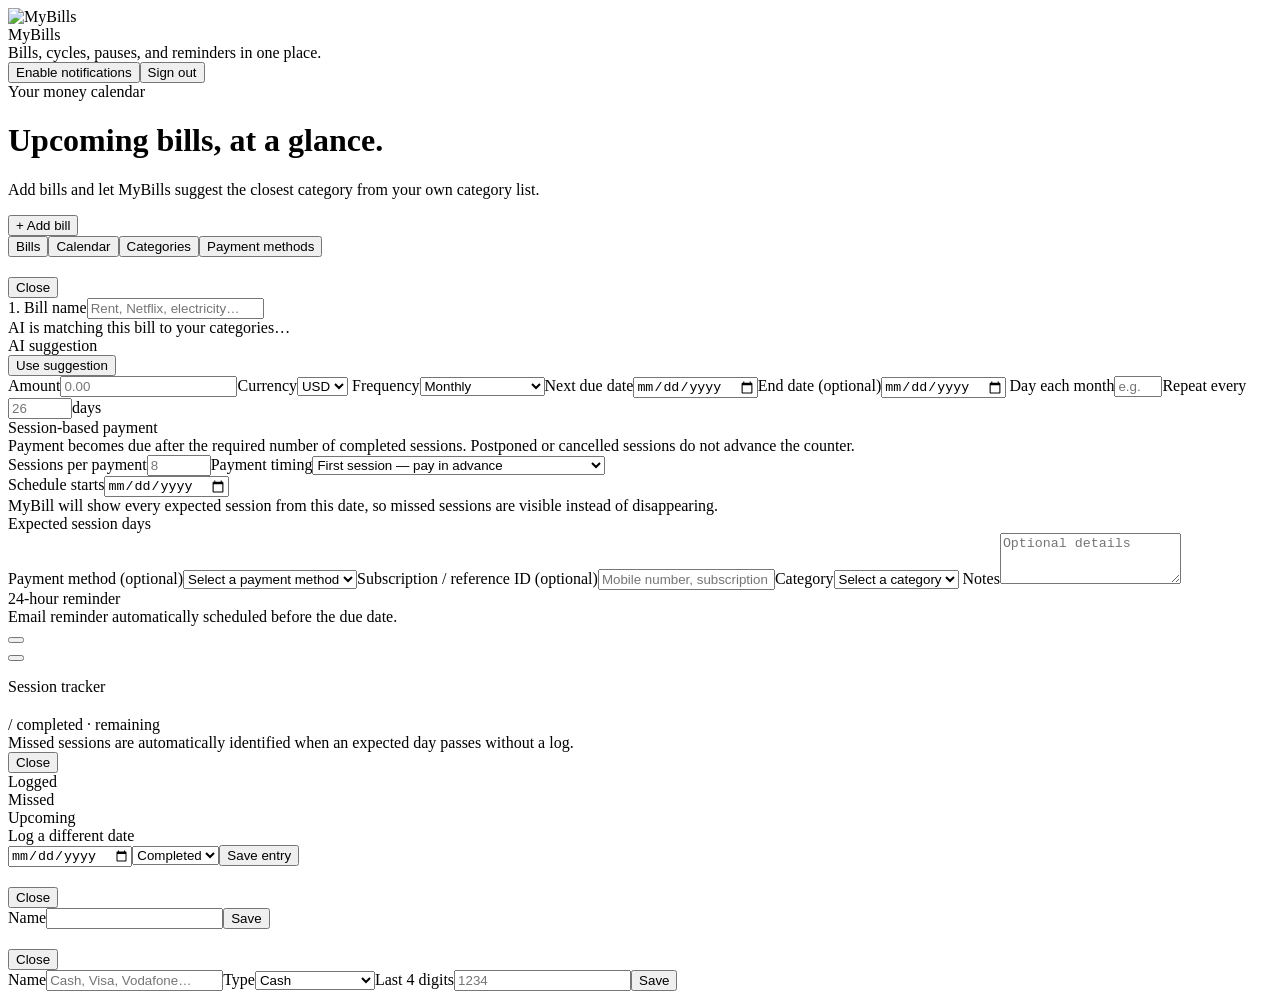
==== public/index.html @ 722b801f "Re-architect categories and session tracking" ====
<!doctype html>
<html lang="en"><head><meta charset="utf-8"><meta name="viewport" content="width=device-width,initial-scale=1,viewport-fit=cover"><title>MyBill — Bills & reminders</title><link rel="manifest" href="/manifest.json"><link rel="icon" href="/mybills-logo.svg" type="image/svg+xml"><link rel="apple-touch-icon" href="/mybills-logo.svg"><meta name="theme-color" content="#ff6b2d"><meta name="apple-mobile-web-app-capable" content="yes"><meta name="apple-mobile-web-app-title" content="MyBills"><link rel="stylesheet" href="/theme.css"><script src="https://cdn.tailwindcss.com"></script><script src="https://unpkg.com/alpinejs@3.x.x/dist/cdn.min.js" defer></script><script src="https://cdn.onesignal.com/sdks/web/v16/OneSignalSDK.page.js" defer></script><script src="/onesignal.js" defer></script></head>
<body><div x-data="app()" x-init="init()" class="min-h-screen">
<header class="sticky top-0 z-20 bg-[var(--paper)]/95 backdrop-blur border-b border-[var(--line)]"><div class="max-w-7xl mx-auto px-4 sm:px-6 py-4 flex items-center justify-between gap-4"><div class="flex items-center gap-3"><img src="/mybills-logo.svg" alt="MyBills" class="w-11 h-11 rounded-xl shadow-sm object-cover"><div><div class="display text-xl font-bold">My<span class="text-[var(--accent)]">Bills</span></div><div class="text-xs text-[var(--muted)]">Bills, cycles, pauses, and reminders in one place.</div></div></div><div class="flex items-center gap-2"><span class="hidden sm:inline text-sm text-[var(--muted)]" x-text="user?.email"></span><button id="notificationToggle" type="button" class="btn relative z-30" onclick="window.myBillsToggleNotifications()" aria-label="Notification settings">Enable notifications</button><button class="btn" @click="signout()">Sign out</button></div></div></header>
<main class="max-w-7xl mx-auto px-4 sm:px-6 py-7">
<div class="flex flex-col md:flex-row md:items-end justify-between gap-4 mb-7"><div><div class="label mb-2">Your money calendar</div><h1 class="display text-3xl sm:text-4xl font-bold tracking-tight">Upcoming bills, at a glance.</h1><p class="mt-2 text-[var(--muted)] max-w-xl">Add bills and let MyBills suggest the closest category from your own category list.</p></div><button class="btn btn-primary" @click="openAdd()">+ Add bill</button></div>
<div class="flex gap-2 mb-5"><button class="btn" :class="view==='list'?'btn-soft':''" @click="view='list'">Bills</button><button class="btn" :class="view==='calendar'?'btn-soft':''" @click="view='calendar'">Calendar</button><button class="btn" :class="view==='categories'?'btn-soft':''" @click="view='categories';loadCategories()">Categories</button><button class="btn" :class="view==='paymentMethods'?'btn-soft':''" @click="view='paymentMethods';loadPaymentMethods()">Payment methods</button></div>
<template x-if="view!=='categories' && view!=='paymentMethods'"><div>
<div class="grid grid-cols-2 lg:grid-cols-4 gap-3 mb-7"><div class="card p-4"><div class="label">Next 7 days</div><div class="text-2xl font-bold mt-1" x-text="countNext(7)"></div></div><div class="card p-4"><div class="label">This month</div><div class="text-2xl font-bold mt-1" x-text="countMonth()"></div></div><div class="card p-4"><div class="label">Reminders on</div><div class="text-2xl font-bold mt-1" x-text="bills.filter(b=>b.reminder_enabled).length"></div></div><div class="card p-4"><div class="label">Recurring</div><div class="text-2xl font-bold mt-1" x-text="bills.filter(b=>b.frequency!=='one_time').length"></div></div></div>
<template x-if="view==='list'"><div class="space-y-3"><template x-if="bills.length===0"><div class="card p-10 text-center"><h2 class="text-xl font-bold">Your calendar is clear.</h2><p class="text-[var(--muted)] mt-1 mb-5">Start with your rent, utilities, subscriptions, or any recurring payment.</p><button class="btn btn-primary" @click="openAdd()">Add your first bill</button></div></template><template x-for="b in sortedBills()" :key="b.id"><article class="card p-4 sm:p-5 flex flex-col sm:flex-row sm:items-center gap-4"><div class="w-12 h-12 rounded-2xl bg-[var(--accent-soft)] flex items-center justify-center text-[var(--accent)] font-bold" x-text="day(b.due_date)"></div><div class="flex-1 min-w-0"><div class="flex flex-wrap items-center gap-2"><h3 class="font-bold truncate" x-text="b.name"></h3><span class="pill bg-gray-100 text-gray-600" x-text="labelFreq(b.frequency)"></span><span x-show="b.frequency==='session_based'" class="pill bg-amber-50 text-amber-700" x-text="(b.session_count||0)+' / '+(b.session_target||0)+' sessions'"></span><span x-show="b.category" class="pill bg-teal-50 text-teal-700" x-text="b.category"></span></div><div class="text-sm text-[var(--muted)] mt-1" x-text="prettyDate(b.due_date) + (b.amount!=null ? ' · '+Number(b.amount).toFixed(2)+' '+b.currency : '')"></div></div><div class="flex flex-wrap items-center gap-2"><button x-show="b.payment_status!=='paid' && (b.frequency!=='session_based' || (b.session_payment_timing==='first_session' && Number(b.session_count||0)>=1) || (b.session_payment_timing!=='first_session' && Number(b.session_count||0)>=Number(b.session_target||0)))" class="btn btn-primary" @click="markPaid(b)">✓ Paid</button><button x-show="b.payment_status!=='paid' && b.frequency!=='session_based'" class="btn" @click="chooseRemind(b)">Remind me</button><button x-show="b.frequency==='session_based'" class="btn" @click="openSession(b)">Log session</button><span x-show="b.payment_status==='paid'" class="pill bg-green-50 text-green-700">Paid</span><button class="btn" @click="pause(b)" x-text="b.status==='paused'?'Resume':'Pause'"></button><button class="btn" @click="toggle(b)" x-text="b.reminder_enabled?'Reminder on':'Reminder off'"></button><button class="btn" @click="edit(b)">Edit</button><button class="btn" @click="remove(b)">Delete</button></div></article></template></div></template>
<template x-if="view==='calendar'"><div class="grid sm:grid-cols-2 lg:grid-cols-3 gap-4"><template x-for="dayItem in calendarDays()" :key="dayItem.key"><div class="card p-4 min-h-36"><div class="flex justify-between items-start mb-3"><div><div class="label" x-text="dayItem.week"></div><div class="text-lg font-bold" x-text="dayItem.label"></div></div><div class="text-xs text-[var(--muted)]" x-text="dayItem.key===todayKey()?'Today':''"></div></div><template x-if="dayItem.items.length===0"><div class="text-sm text-[var(--muted)]">No bills</div></template><template x-for="b in dayItem.items" :key="b.id"><button @click="edit(b)" class="w-full text-left p-3 rounded-xl bg-[var(--accent-soft)] mb-2"><div class="font-bold truncate" x-text="b.name"></div><div class="text-xs text-[var(--muted)]" x-text="b.amount!=null?Number(b.amount).toFixed(2)+' '+b.currency:'No amount set'"></div></button></template></div></template></div></template>
</div></template>
<template x-if="view==='paymentMethods'"><div class="card p-5 sm:p-7"><div class="flex items-center justify-between mb-5"><div><div class="label">Payment library</div><h2 class="display text-2xl font-bold">Payment methods</h2><p class="text-sm text-[var(--muted)] mt-1">Manage how you normally pay your bills.</p></div><button class="btn btn-primary" @click="paymentForm={id:null,name:'',type:'other',card_last4:''};paymentMethodModal=true">+ Add method</button></div><div class="space-y-3"><template x-for="m in paymentMethods" :key="m.id"><div class="border border-[var(--line)] rounded-2xl p-4 flex items-center justify-between gap-3"><div><div class="font-bold" x-text="m.name"></div><div class="text-sm text-[var(--muted)]" x-text="m.type==='card'&&m.card_last4?'Bank card ···· '+m.card_last4:m.type"></div></div><div class="flex gap-2"><button class="btn" @click="paymentForm={id:m.id,name:m.name,type:m.type,card_last4:m.card_last4||''};paymentMethodModal=true">Edit</button><button class="btn" @click="deletePaymentMethod(m)">Delete</button></div></div></template></div></div></template><template x-if="view==='categories'"><div class="card p-5 sm:p-7"><div class="flex items-center justify-between mb-5"><div><div class="label">Category library</div><h2 class="display text-2xl font-bold">Categories & subcategories</h2><p class="text-sm text-[var(--muted)] mt-1">Edit, add, or delete the options used when creating bills.</p></div><button class="btn btn-primary" @click="categoryForm={id:null,name:'',parent_id:''};categoryModal=true">+ Add category</button></div><div class="space-y-3"><template x-for="c in topCategories()" :key="c.id"><div class="border border-[var(--line)] rounded-2xl p-4"><div class="flex items-center justify-between gap-3"><div class="font-bold" x-text="c.name"></div><div class="flex gap-2"><button class="btn" @click="categoryForm={id:c.id,name:c.name,parent_id:''};categoryModal=true">Edit</button><button class="btn" @click="deleteCategory(c)">Delete</button><button class="btn" @click="categoryForm={id:null,name:'',parent_id:c.id};categoryModal=true">+ Subcategory</button></div></div><div class="flex flex-wrap gap-2 mt-3"><template x-for="s in subCategories(c.id)" :key="s.id"><span class="pill bg-gray-100 text-gray-700 inline-flex items-center gap-2"><span x-text="s.name"></span><button class="font-bold" @click="categoryForm={id:s.id,name:s.name,parent_id:c.id};categoryModal=true">×</button></span></template></div></div></template></div></div></template>
</main>
<div x-show="modal" x-cloak class="fixed inset-0 z-50 bg-black/40 p-4 flex items-end sm:items-center justify-center"><div class="card w-full max-w-xl p-5 sm:p-7 max-h-[92vh] overflow-auto"><div class="flex justify-between mb-5"><div><div class="label" x-text="form.id?'Edit bill':'New bill'"></div><h2 class="display text-2xl font-bold" x-text="form.id?'Update bill':'Add a bill'"></h2></div><button class="btn" @click="modal=false">Close</button></div>
<div class="grid sm:grid-cols-2 gap-4"><label class="sm:col-span-2"><span class="label">1. Bill name</span><input class="input mt-1" x-model="form.name" @input.debounce.500ms="suggestCategory()" placeholder="Rent, Netflix, electricity…" required></label>
<div class="sm:col-span-2 p-3 rounded-2xl bg-[var(--accent-soft)]" x-show="suggesting || suggestion"><div x-show="suggesting" class="text-sm text-[var(--muted)]">AI is matching this bill to your categories…</div><div x-show="suggestion && !suggesting" class="flex items-center justify-between gap-3"><div><div class="text-xs text-[var(--muted)]">AI suggestion</div><div class="font-bold" x-text="suggestion.category+(suggestion.subcategory?' › '+suggestion.subcategory:'')"></div><div class="text-xs text-[var(--muted)]" x-text="suggestion.reason"></div></div><button class="btn btn-primary" @click="applySuggestion()">Use suggestion</button></div></div>
<label><span class="label">Amount</span><input class="input mt-1" type="number" step="0.01" x-model="form.amount" placeholder="0.00"></label><label><span class="label">Currency</span><select class="input mt-1" x-model="form.currency"><option>USD</option><option>EGP</option><option>EUR</option><option>GBP</option><option>SAR</option><option>AED</option></select></label>
<label><span class="label">Frequency</span><select class="input mt-1" x-model="form.frequency"><option value="monthly">Monthly</option><option value="quarterly">Quarterly</option><option value="yearly">Yearly</option><option value="weekly">Weekly</option><option value="custom">Custom interval</option><option value="session_based">Every N sessions</option><option value="one_time">One time</option></select></label><label><span class="label">Next due date</span><input class="input mt-1" type="date" x-model="form.due_date"></label><label><span class="label">End date <span class="normal-case text-[var(--muted)]">(optional)</span></span><input class="input mt-1" type="date" x-model="form.end_date" :min="form.due_date"></label>
<label x-show="form.frequency==='monthly'"><span class="label">Day each month</span><input class="input mt-1" type="number" min="1" max="31" x-model="form.due_day" placeholder="e.g. 15"></label><label x-show="form.frequency==='custom'"><span class="label">Repeat every</span><div class="flex gap-2 mt-1"><input class="input" type="number" min="1" max="3650" x-model="form.interval_days" placeholder="26"><span class="flex items-center text-sm text-[var(--muted)]">days</span></div></label><div x-show="form.frequency==='session_based'" class="sm:col-span-2 p-4 rounded-2xl bg-[var(--accent-soft)]"><div class="font-bold">Session-based payment</div><div class="text-sm text-[var(--muted)] mt-1">Payment becomes due after the required number of completed sessions. Postponed or cancelled sessions do not advance the counter.</div><label class="block mt-3"><span class="label">Sessions per payment</span><input class="input mt-1" type="number" min="1" max="3650" x-model="form.session_target" placeholder="8"></label><label class="block mt-4"><span class="label">Payment timing</span><select class="input mt-1" x-model="form.session_payment_timing"><option value="first_session">First session — pay in advance</option><option value="last_session">Last session — pay after completing sessions</option></select><div class="text-xs text-[var(--muted)] mt-1" x-text="form.session_payment_timing==='first_session'?'The first completed session records the payment for the package. The next package is paid when its first session is logged.':'Payment is recorded automatically when the required number of completed sessions is reached.'"></div></label><label class="block mt-4"><span class="label">Schedule starts</span><input class="input mt-1" type="date" x-model="form.session_schedule_start"><div class="text-xs text-[var(--muted)] mt-1">MyBill will show every expected session from this date, so missed sessions are visible instead of disappearing.</div></label><div class="label mt-4 mb-2">Expected session days</div><div class="flex flex-wrap gap-3"><template x-for="d in [{v:1,n:'Mon'},{v:2,n:'Tue'},{v:3,n:'Wed'},{v:4,n:'Thu'},{v:5,n:'Fri'},{v:6,n:'Sat'},{v:0,n:'Sun'}]" :key="d.v"><label class="inline-flex items-center gap-2 text-sm"><input type="checkbox" :value="d.v" x-model="sessionDays"><span x-text="d.n"></span></label></template></div></div>
<label><span class="label">Payment method <span class="normal-case text-[var(--muted)]">(optional)</span></span><select class="input mt-1" x-model="form.payment_method_id" @change="syncPaymentMethod()"><option value="">Select a payment method</option><template x-for="m in paymentMethods" :key="m.id"><option :value="m.id" x-text="m.name+(m.type==='card'&&m.card_last4?' ···· '+m.card_last4:'')"></option></template></select></label><label><span class="label">Subscription / reference ID <span class="normal-case text-[var(--muted)]">(optional)</span></span><input class="input mt-1" x-model="form.subscription_id" placeholder="Mobile number, subscription number, account code…"></label><label><span class="label">Category</span><select class="input mt-1" x-model="form.category"><option value="">Select a category</option><template x-for="c in topCategories()" :key="c.id"><optgroup :label="c.name"><template x-for="s in subCategories(c.id)" :key="s.id"><option :value="s.name" x-text="s.name"></option></template><option :value="c.name" x-text="c.name"></option></optgroup></template></select></label>
<label class="sm:col-span-2"><span class="label">Notes</span><textarea class="input mt-1" rows="3" x-model="form.notes" placeholder="Optional details"></textarea></label></div>
<div class="mt-5 p-4 rounded-2xl bg-[var(--accent-soft)] flex items-center justify-between gap-4"><div><div class="font-bold">24-hour reminder</div><div class="text-sm text-[var(--muted)]">Email reminder automatically scheduled before the due date.</div></div><button class="btn" :class="form.reminder_enabled?'btn-primary':''" @click="form.reminder_enabled=!form.reminder_enabled" x-text="form.reminder_enabled?'Enabled':'Disabled'"></button></div>
<button class="btn btn-primary w-full mt-5" @click="save()" x-text="saving?'Saving…':(form.id?'Save changes':'Create bill')"></button><p x-show="error" class="text-sm text-red-600 mt-3" x-text="error"></p></div></div>
<div x-show="sessionModal" x-cloak class="fixed inset-0 z-50 bg-black/40 p-4 flex items-center justify-center"><div class="card w-full max-w-2xl p-5 sm:p-6 max-h-[92vh] overflow-auto"><div class="flex justify-between gap-4 mb-4"><div><div class="label">Session tracker</div><h2 class="display text-xl font-bold" x-text="sessionBill?.name"></h2><div class="text-sm text-[var(--muted)] mt-1"><span x-text="sessionOverview?.summary?.completed||0"></span> / <span x-text="sessionOverview?.summary?.target||0"></span> completed · <span x-text="sessionOverview?.summary?.remaining||0"></span> remaining</div><div class="text-xs text-[var(--muted)] mt-1">Missed sessions are automatically identified when an expected day passes without a log.</div></div><button class="btn" @click="sessionModal=false">Close</button></div><div class="grid grid-cols-3 gap-2 mb-4"><div class="p-3 rounded-xl bg-green-50"><div class="text-xs text-green-700">Logged</div><div class="font-bold" x-text="sessionOverview?.summary?.completed||0"></div></div><div class="p-3 rounded-xl bg-red-50"><div class="text-xs text-red-700">Missed</div><div class="font-bold" x-text="sessionOverview?.summary?.missed||0"></div></div><div class="p-3 rounded-xl bg-blue-50"><div class="text-xs text-blue-700">Upcoming</div><div class="font-bold" x-text="sessionOverview?.summary?.planned||0"></div></div></div><div class="space-y-2 max-h-80 overflow-auto"><template x-for="item in (sessionOverview?.items||[])" :key="item.date"><div class="border border-[var(--line)] rounded-xl p-3 flex items-center justify-between gap-3"><div><div class="font-semibold" x-text="prettyDate(item.date)"></div><div class="text-xs" :class="item.status==='missed'?'text-red-600':item.status==='completed'?'text-green-600':'text-[var(--muted)]'" x-text="sessionStatusLabel(item.status)"></div><div x-show="item.note" class="text-xs text-[var(--muted)] mt-1" x-text="item.note"></div></div><div class="flex gap-2"><button x-show="item.status==='missed'||item.status==='planned'" class="btn btn-primary" @click="sessionForm={id:item.session_id,bill_id:sessionBill.id,session_date:item.date,status:'completed',note:item.note||''};saveSession()" x-text="item.status==='missed'?'Log missed session':'Log completed'"></button><button x-show="item.status==='planned'" class="btn" @click="sessionForm={id:item.session_id,bill_id:sessionBill.id,session_date:item.date,status:'cancelled',note:'No session'};saveSession()">Skip</button></div></div></template></div><div class="mt-5 border-t border-[var(--line)] pt-5"><div class="font-bold mb-3">Log a different date</div><div class="grid sm:grid-cols-3 gap-3"><input class="input" type="date" x-model="sessionForm.session_date"><select class="input" x-model="sessionForm.status"><option value="completed">Completed</option><option value="postponed">Postponed</option><option value="cancelled">Cancelled</option></select><button class="btn btn-primary" @click="saveSession()">Save entry</button></div></div></div></div><div x-show="categoryModal" x-cloak class="fixed inset-0 z-50 bg-black/40 p-4 flex items-center justify-center"><div class="card w-full max-w-md p-6"><div class="flex justify-between mb-4"><h2 class="display text-xl font-bold" x-text="categoryForm.parent_id?'Subcategory':'Category'"></h2><button class="btn" @click="categoryModal=false">Close</button></div><label><span class="label">Name</span><input class="input mt-1" x-model="categoryForm.name"></label><button class="btn btn-primary w-full mt-4" @click="saveCategory()">Save</button></div></div><div x-show="paymentMethodModal" x-cloak class="fixed inset-0 z-50 bg-black/40 p-4 flex items-center justify-center"><div class="card w-full max-w-md p-6"><div class="flex justify-between mb-4"><h2 class="display text-xl font-bold" x-text="paymentForm.id?'Edit payment method':'Add payment method'"></h2><button class="btn" @click="paymentMethodModal=false">Close</button></div><label><span class="label">Name</span><input class="input mt-1" x-model="paymentForm.name" placeholder="Cash, Visa, Vodafone…"></label><label class="block mt-4"><span class="label">Type</span><select class="input mt-1" x-model="paymentForm.type"><option value="cash">Cash</option><option value="cellular">Cellular provider</option><option value="card">Bank card</option><option value="bank_transfer">Bank transfer</option><option value="other">Other</option></select></label><label x-show="paymentForm.type==='card'" class="block mt-4"><span class="label">Last 4 digits</span><input class="input mt-1" inputmode="numeric" maxlength="4" x-model="paymentForm.card_last4" placeholder="1234"></label><button class="btn btn-primary w-full mt-5" @click="savePaymentMethod()">Save</button></div></div>
</div>
<div x-show="pushStatus" x-cloak class="fixed bottom-4 left-4 right-4 z-[70] flex justify-center pointer-events-none"><div class="card px-4 py-3 text-sm font-semibold max-w-md w-full pointer-events-none" x-text="pushStatus"></div></div>
<!-- Notification permission is requested from the normal header button so no modal can block the app. --></div>
<script src="/__hatchable/events.js"></script>
<script>
window.myBillsToggleNotifications=async function(){
  const b=document.getElementById('notificationToggle');
  if(!b||b.disabled)return;
  b.disabled=true;
  try{
    const s=await hatchable.auth.getSession();
    const user=s?.user;
    if(!user){location.href='/login';return}
    if(!window.myOneSignal)throw new Error('Notification service is still loading. Please try again.');
    let st=window.myOneSignal.getState();
    if(!st.ready){
      const cfg=await (await fetch('/api/push/config')).json();
      await window.myOneSignal.init({appId:cfg.appId,externalId:user.id});
      st=window.myOneSignal.getState();
    }
    if(st.permission&&st.optedIn){
      await window.myOneSignal.optOut();
      b.textContent='Enable notifications';
      b.disabled=false;
      return;
    }
    if(typeof Notification==='undefined')throw new Error('Notifications are not supported on this device.');
    if(Notification.permission==='denied'){
      throw new Error('Notifications are blocked. Allow MyBills notifications in iPhone Settings.');
    }
    if(Notification.permission!=='granted'){
      const p=await Notification.requestPermission();
      if(p!=='granted')throw new Error('Notification permission was not enabled.');
    }
    await window.myOneSignal.login(user.id);
    await window.myOneSignal.optIn();
    st=window.myOneSignal.getState();
    if(!st.optedIn)throw new Error('OneSignal has not registered this device yet. Please try again.');
    b.textContent='Disable notifications';
  }catch(e){
    console.error('Notification toggle failed',e);
    alert(e?.message||'Could not change notification settings.');
  }finally{
    b.disabled=false;
  }
};
function app(){return{
notificationSupported:typeof Notification!=='undefined',eventsConnected:false,paymentBusy:false,pushReady:false,pushEnabled:false,pushAvailable:false,pushBusy:false,pushStatus:'',onesignal:null,sessionModal:false,sessionBill:null,sessionOverview:null,sessionForm:{id:null,bill_id:null,session_date:'',status:'completed',note:''},
user:null,bills:[],categories:[],paymentMethods:[],loading:true,view:'list',modal:false,categoryModal:false,paymentMethodModal:false,saving:false,error:'',suggesting:false,suggestion:null,onesignalVerificationModal:false,paymentForm:{id:null,name:'',type:'other',card_last4:''},
form:{id:null,name:'',amount:'',currency:'USD',category:'',frequency:'monthly',interval_days:'',due_date:'',end_date:'',due_day:'',reminder_enabled:true,notes:'',payment_method_id:'',payment_method_name:'',payment_card_last4:'',subscription_id:'',session_target:8,session_count:0,session_weekdays:'2,3',session_next_date:'',session_payment_timing:'last_session'},sessionDays:[2,3],categoryForm:{id:null,name:'',parent_id:''},
async init(){const s=await hatchable.auth.getSession();this.user=s?.user;if(!this.user){location.href='/login?next='+encodeURIComponent(location.pathname+location.search);return}this.setupOneSignal();await this.load();await this.loadCategories();await this.loadPaymentMethods();this.subscribeToPaymentChecks()},
async load(){this.loading=true;const r=await fetch('/api/bills/list');const d=await r.json();this.bills=d.bills||[];this.loading=false},
async loadCategories(){
 const fallback=[
  ['Housing',['Rent','Mortgage','Property tax','Home insurance','Maintenance']],
  ['Utilities',['Electricity','Water','Gas','Internet','Mobile phone','Landline']],
  ['Transportation',['Fuel','Public transport','Car payment','Car insurance','Parking','Maintenance']],
  ['Subscriptions',['Streaming','Software','Cloud storage','Memberships','News']],
  ['Food',['Groceries','Restaurants','Delivery','Coffee']],
  ['Health',['Insurance','Doctor','Pharmacy','Dental','Fitness']],
  ['Financial',['Bank fees','Credit card','Loan','Investment','Taxes']],
  ['Education',['Tuition','Courses','Books','School']],
  ['Shopping',['Clothing','Electronics','Home goods','Personal care']],
  ['Family',['Childcare','School fees','Activities','Support']],
  ['Travel',['Flights','Hotels','Transport','Travel insurance']],
  ['Other',['General','Miscellaneous']]
 ];
 const cacheKey='mybill-categories-'+(this.user?.id||this.user?.email||'default');
 try{
  const r=await fetch('/api/categories/list');
  const d=await r.json();
  if(!r.ok)throw new Error(d.error||'Category service unavailable');
  if(Array.isArray(d.categories)&&d.categories.length){
   this.categories=d.categories;
   localStorage.setItem(cacheKey,JSON.stringify(this.categories));
   return;
  }
 }catch(e){}
 try{
  const cached=JSON.parse(localStorage.getItem(cacheKey)||'null');
  if(Array.isArray(cached)&&cached.length){this.categories=cached;return;}
 }catch(e){}
 let id=1;
 this.categories=fallback.flatMap(([name,subs])=>{const parent={id:'fallback-'+id++,name,parent_id:null,is_default:true};return [parent,...subs.map(s=>({id:'fallback-'+id++,name:s,parent_id:parent.id,is_default:true}))]});
},
topCategories(){return this.categories.filter(c=>!c.parent_id)},subCategories(id){return this.categories.filter(c=>c.parent_id===id)},localDateKey(d=new Date()){const y=d.getFullYear(),m=String(d.getMonth()+1).padStart(2,'0'),day=String(d.getDate()).padStart(2,'0');return y+'-'+m+'-'+day},dateOnly(s){return String(s||'').slice(0,10)},
openAdd(){this.form={id:null,name:'',amount:'',currency:'USD',category:'',frequency:'monthly',interval_days:'',due_date:this.localDateKey(),end_date:'',due_day:new Date().getDate(),reminder_enabled:true,notes:'',payment_method_id:'',payment_method_name:'',payment_card_last4:'',subscription_id:'',session_target:8,session_count:0,session_weekdays:'2,3',session_schedule_start:this.localDateKey(),session_next_date:'',session_payment_timing:'last_session'};this.sessionDays=[2,3];this.suggestion=null;this.error='';this.modal=true},
edit(b){this.form=JSON.parse(JSON.stringify(b));this.form.due_date=this.dateOnly(this.form.due_date);if(this.form.end_date)this.form.end_date=this.dateOnly(this.form.end_date);this.form.session_payment_timing=b.session_payment_timing||'last_session';this.form.session_schedule_start=this.dateOnly(b.session_schedule_start||b.due_date);this.sessionDays=(b.session_weekdays||'').split(',').filter(x=>x!=='').map(Number);this.suggestion=null;this.error='';this.modal=true},async openSession(b){this.sessionBill=b;this.sessionForm={id:null,bill_id:b.id,session_date:this.localDateKey(),status:'completed',note:''};this.sessionOverview=null;this.sessionModal=true;await this.loadSessionOverview()},async loadSessionOverview(){if(!this.sessionBill)return;try{const r=await fetch('/api/sessions/overview?bill_id='+encodeURIComponent(this.sessionBill.id));const d=await r.json();if(r.ok)this.sessionOverview=d}catch(e){this.sessionOverview=null}},async saveSession(){const r=await fetch('/api/sessions/save',{method:'POST',headers:{'Content-Type':'application/json'},body:JSON.stringify(this.sessionForm)});const d=await r.json();if(!r.ok){alert(d.error||'Could not save session.');return}await this.load();await this.loadSessionOverview()},
async loadPaymentMethods(){try{const r=await fetch('/api/payment-methods/list');const d=await r.json();this.paymentMethods=d.payment_methods||[]}catch(e){this.paymentMethods=[]}},syncPaymentMethod(){const m=this.paymentMethods.find(x=>x.id===this.form.payment_method_id);this.form.payment_method_name=m?.name||'';this.form.payment_card_last4=m?.type==='card'?(m.card_last4||''):''},async savePaymentMethod(){if(!this.paymentForm.name.trim())return;const r=await fetch('/api/payment-methods/save',{method:'POST',headers:{'Content-Type':'application/json'},body:JSON.stringify(this.paymentForm)});if(r.ok){this.paymentMethodModal=false;await this.loadPaymentMethods()}},async deletePaymentMethod(m){if(!confirm('Delete '+m.name+'?'))return;await fetch('/api/payment-methods/delete',{method:'DELETE',headers:{'Content-Type':'application/json'},body:JSON.stringify({id:m.id})});await this.loadPaymentMethods()},async suggestCategory(){const name=this.form.name.trim();if(name.length<2){this.suggestion=null;return}this.suggesting=true;try{const r=await fetch('/api/categories/suggest',{method:'POST',headers:{'Content-Type':'application/json'},body:JSON.stringify({name})});const d=await r.json();this.suggestion=d.suggestion;if(d.auto_apply&&d.suggestion){this.applySuggestion();}}catch{}this.suggesting=false},
applySuggestion(){if(this.suggestion)this.form.category=this.suggestion.subcategory||this.suggestion.category},sessionStatusLabel(s){return ({completed:'Logged',planned:'Expected',missed:'Missed — not logged',postponed:'Postponed',cancelled:'Cancelled'})[s]||s},
async save(){this.error='';if(this.form.frequency==='session_based')this.form.session_weekdays=this.sessionDays.join(',');if(!this.form.name||!this.form.due_date){this.error='Add a name and due date.';return}this.saving=true;const r=await fetch(this.form.id?'/api/bills/update':'/api/bills/create',{method:this.form.id?'PUT':'POST',headers:{'Content-Type':'application/json'},body:JSON.stringify(this.form)});const d=await r.json();this.saving=false;if(!r.ok){this.error=d.error||'Could not save bill.';return}this.modal=false;await this.load()},
async saveCategory(){if(!this.categoryForm.name.trim())return;const r=await fetch('/api/categories/save',{method:'POST',headers:{'Content-Type':'application/json'},body:JSON.stringify(this.categoryForm)});if(r.ok){this.categoryModal=false;await this.loadCategories()}},
async deleteCategory(c){if(!confirm('Delete '+c.name+' and its subcategories?'))return;await fetch('/api/categories/delete',{method:'DELETE',headers:{'Content-Type':'application/json'},body:JSON.stringify({id:c.id})});await this.loadCategories()},
async setupOneSignal(){try{const cfg=await (await fetch('/api/push/config')).json();if(!cfg.appId){this.pushAvailable=false;console.warn('OneSignal app ID is not configured');return}this.pushAvailable=true;const state=await window.myOneSignal.init({appId:cfg.appId,externalId:this.user.id,onRegistered:()=>{this.pushStatus='Notifications are ready to enable.';this.syncNotificationButton()}});this.pushReady=true;const osState=window.myOneSignal.getState();this.pushEnabled=!!osState.optedIn;this.onesignal=state;this.syncNotificationButton()}catch(e){console.warn('OneSignal init failed',e)}},syncNotificationButton(){const b=document.getElementById('notificationToggle');if(!b)return;const st=window.myOneSignal?.getState?.();b.textContent=st?.ready&&st.optedIn?'Disable notifications':'Enable notifications';b.disabled=false},async confirmOneSignalVerification(){try{if(!this.pushReady||!window.myOneSignal){alert('OneSignal is still initializing. Please wait a few seconds and try again.');return}this.onesignalVerificationModal=false;const permission=await window.myOneSignal.requestPermission();await window.myOneSignal.login(this.user.id);const osState=window.myOneSignal.getState();this.pushEnabled=osState.permission;if(permission===false||!this.pushEnabled){alert('Push permission was not enabled. On iPhone, make sure MyBills is opened from the Home Screen and that Notifications are allowed in Settings.');return}const r=await fetch('/api/push/test',{method:'POST',headers:{'Content-Type':'application/json'},body:'{}'});if(!r.ok){const d=await r.json().catch(()=>({}));alert(d.error||'Push permission was enabled, but the test notification could not be sent.');return}alert('Push notifications are enabled. A test notification has been sent.')}catch(e){console.error('Could not enable push notifications',e);alert(e?.message||'Could not enable push notifications. Please try again from the MyBills Home Screen app.')}},async toggleNotifications(){if(this.pushBusy)return;if(this.pushEnabled){this.pushBusy=true;this.pushStatus='Disabling notifications…';try{await window.myOneSignal.optOut();this.pushEnabled=false;this.pushStatus='Notifications disabled.'}catch(e){this.pushStatus=e?.message||'Could not disable notifications.'}finally{this.pushBusy=false}return}await this.enableNotifications()},async enableNotifications(){this.pushBusy=true;this.pushStatus='Opening notification permission…';try{let permission=null;const current=typeof Notification!=='undefined'?Notification.permission:'unsupported';if(current==='denied'){this.pushStatus='Notifications are blocked. Open iPhone Settings → Notifications → MyBills and allow notifications.';return}if(current!=='granted'){permission=await Notification.requestPermission();}if(permission==='denied'||(typeof Notification!=='undefined'&&Notification.permission==='denied')){this.pushStatus='Notifications are blocked. Open iPhone Settings → Notifications → MyBills and allow notifications.';return}if(!this.pushReady){this.pushStatus='Permission is enabled. OneSignal is still initializing; please wait a few seconds.';return}await window.myOneSignal.login(this.user.id);await window.myOneSignal.optIn();const osState=window.myOneSignal.getState();this.pushEnabled=osState.permission&&osState.optedIn;this.pushStatus=this.pushEnabled?'Notifications enabled.':'Permission was enabled, but OneSignal has not registered this device yet.';if(this.pushEnabled){const r=await fetch('/api/push/test',{method:'POST',headers:{'Content-Type':'application/json'},body:'{}'});if(r.ok)this.pushStatus='Notifications enabled. Test notification sent.';else this.pushStatus='Notifications enabled, but the test could not be sent.'}}catch(e){this.pushStatus=e?.message||'Could not enable push notifications.'}finally{this.pushBusy=false}},async markPaid(b){if(this.paymentBusy)return;this.paymentBusy=true;try{const r=await fetch('/api/bills/payment',{method:'POST',headers:{'Content-Type':'application/json'},body:JSON.stringify({id:b.id,action:'paid'})});const d=await r.json();if(!r.ok){alert(d.error||'Could not mark the bill paid.');return}await this.load()}finally{this.paymentBusy=false}},async chooseRemind(b){const raw=prompt('Remind me again after how many days?','3');if(raw===null)return;const days=Math.max(1,Math.min(365,Number(raw)));if(!Number.isFinite(days)){alert('Please enter a valid number of days.');return}const r=await fetch('/api/bills/payment',{method:'POST',headers:{'Content-Type':'application/json'},body:JSON.stringify({id:b.id,action:'remind',days})});const d=await r.json();if(!r.ok){alert(d.error||'Could not schedule the reminder.');return}await this.load()},async enableLocalNotifications(){if(!this.notificationSupported)return;try{const p=await Notification.requestPermission();if(p==='granted')new Notification('MyBill notifications enabled',{body:'You will see payment checks while MyBill is open.'})}catch{}},async subscribeToPaymentChecks(){if(!window.hatchable?.events?.connect)return;try{const ev=hatchable.events.connect();ev.channel('bills:'+String(this.user.id)).on('payment_check',async(e)=>{await this.load();const name=e.data?.name||'bill';if(this.notificationSupported&&Notification.permission==='granted'){try{new Notification('MyBill: did you pay?',{body:name+' is due. Mark it paid or remind yourself later.'})}catch{}}});this.eventsConnected=true}catch{}},async toggle(b){const r=await fetch('/api/bills/toggle',{method:'POST',headers:{'Content-Type':'application/json'},body:JSON.stringify({id:b.id,enabled:!b.reminder_enabled})});if(r.ok)b.reminder_enabled=!b.reminder_enabled},
async pause(b){const next=b.status!=='paused';if(!confirm((next?'Pause ':'Resume ')+b.name+'?'))return;const r=await fetch('/api/bills/pause',{method:'POST',headers:{'Content-Type':'application/json'},body:JSON.stringify({id:b.id,paused:next})});if(r.ok)await this.load();else{const d=await r.json();alert(d.error||'Could not update bill.')}},
async remove(b){if(!confirm('Delete '+b.name+'?'))return;await fetch('/api/bills/delete',{method:'DELETE',headers:{'Content-Type':'application/json'},body:JSON.stringify({id:b.id})});await this.load()},
async signout(){try{await window.myOneSignal?.logout?.()}catch(e){console.warn('OneSignal logout failed',e)}await hatchable.auth.signOut();location.href='/login'},sortedBills(){return [...this.bills].sort((a,b)=>a.due_date.localeCompare(b.due_date))},day(s){return new Date(s+'T00:00:00').getDate()},prettyDate(s){return new Date(s+'T00:00:00').toLocaleDateString(undefined,{weekday:'short',month:'short',day:'numeric',year:'numeric'})},labelFreq(f){return ({monthly:'Monthly',quarterly:'Quarterly',yearly:'Yearly',weekly:'Weekly',custom:'Custom interval',session_based:'Every N sessions',one_time:'One time'})[f]||f},countNext(n){let t=new Date();t.setHours(0,0,0,0);let e=new Date(t);e.setDate(e.getDate()+n);return this.bills.filter(b=>{let d=new Date(b.due_date+'T00:00:00');return d>=t&&d<e}).length},countMonth(){let t=new Date();return this.bills.filter(b=>{let d=new Date(b.due_date+'T00:00:00');return d.getMonth()===t.getMonth()&&d.getFullYear()===t.getFullYear()}).length},todayKey(){return this.localDateKey()},calendarDays(){let base=new Date();base.setHours(0,0,0,0);let out=[];for(let i=0;i<30;i++){let d=new Date(base);d.setDate(d.getDate()+i);let key=this.localDateKey(d);out.push({key,week:d.toLocaleDateString(undefined,{weekday:'short'}),label:d.toLocaleDateString(undefined,{month:'short',day:'numeric'}),items:this.bills.filter(b=>this.dateOnly(b.due_date)===key)})}return out}
}}
window.myBillsNotificationAction=function(action){
  const run=function(){
    const root=document.querySelector('[x-data]');
    const data=root&&root._x_dataStack&&root._x_dataStack[0];
    if(!data)return false;
    if(action==='enable')data.enableNotifications();
    else if(action==='dismiss')data.onesignalVerificationModal=false;
    return true;
  };
  if(run())return;
  setTimeout(run,100);
};
/* iOS touch workaround disabled for controlled tap diagnostic. */
</script></body></html>
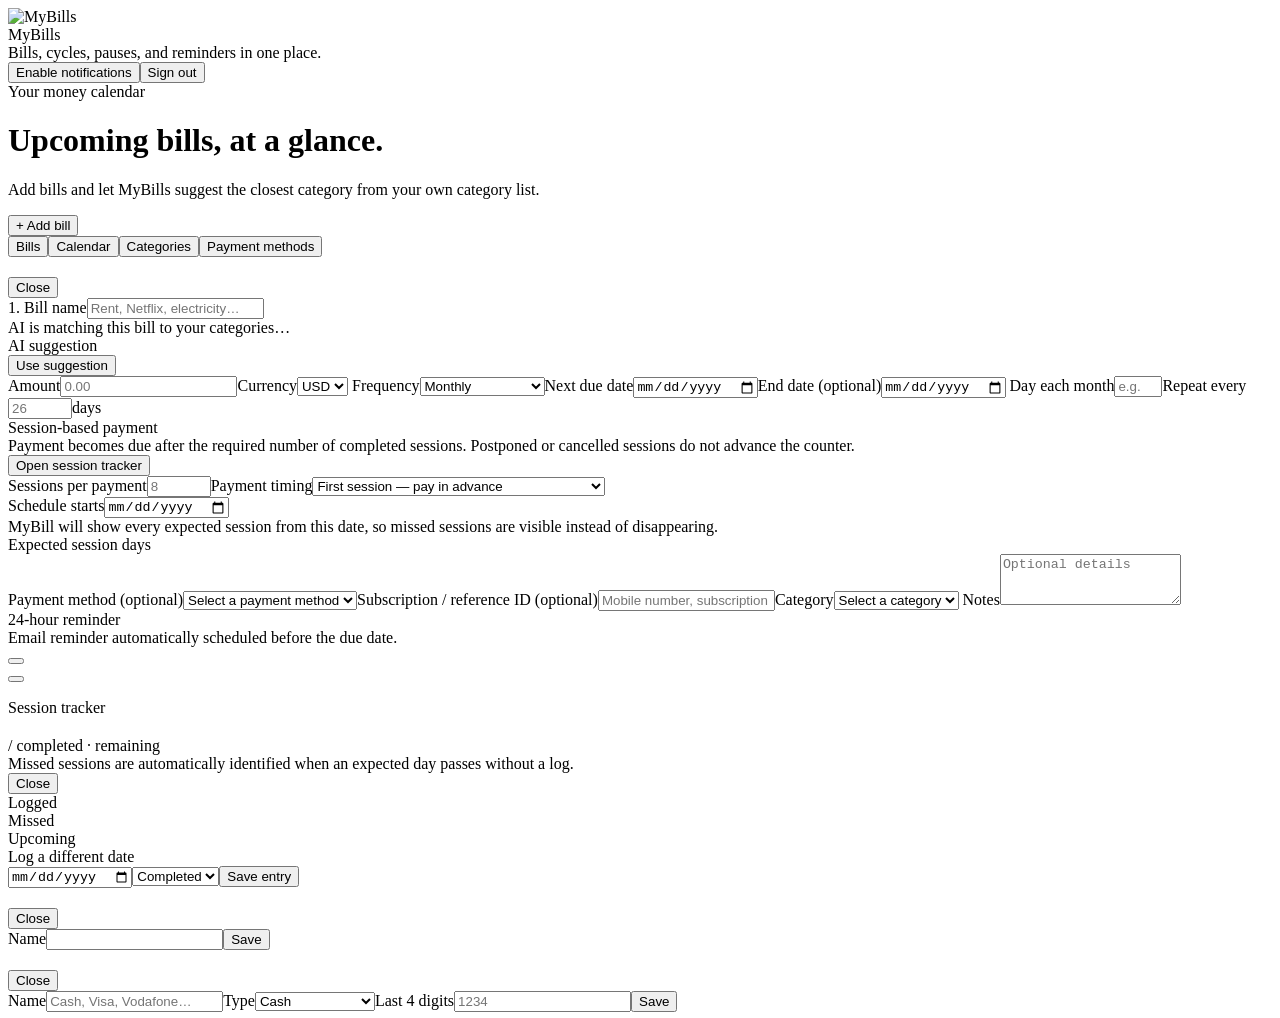
==== commit ce57f104: "Expose session tracker for existing bills" ====
--- a/public/index.html
+++ b/public/index.html
@@ -7,7 +7,7 @@
 <div class="flex gap-2 mb-5"><button class="btn" :class="view==='list'?'btn-soft':''" @click="view='list'">Bills</button><button class="btn" :class="view==='calendar'?'btn-soft':''" @click="view='calendar'">Calendar</button><button class="btn" :class="view==='categories'?'btn-soft':''" @click="view='categories';loadCategories()">Categories</button><button class="btn" :class="view==='paymentMethods'?'btn-soft':''" @click="view='paymentMethods';loadPaymentMethods()">Payment methods</button></div>
 <template x-if="view!=='categories' && view!=='paymentMethods'"><div>
 <div class="grid grid-cols-2 lg:grid-cols-4 gap-3 mb-7"><div class="card p-4"><div class="label">Next 7 days</div><div class="text-2xl font-bold mt-1" x-text="countNext(7)"></div></div><div class="card p-4"><div class="label">This month</div><div class="text-2xl font-bold mt-1" x-text="countMonth()"></div></div><div class="card p-4"><div class="label">Reminders on</div><div class="text-2xl font-bold mt-1" x-text="bills.filter(b=>b.reminder_enabled).length"></div></div><div class="card p-4"><div class="label">Recurring</div><div class="text-2xl font-bold mt-1" x-text="bills.filter(b=>b.frequency!=='one_time').length"></div></div></div>
-<template x-if="view==='list'"><div class="space-y-3"><template x-if="bills.length===0"><div class="card p-10 text-center"><h2 class="text-xl font-bold">Your calendar is clear.</h2><p class="text-[var(--muted)] mt-1 mb-5">Start with your rent, utilities, subscriptions, or any recurring payment.</p><button class="btn btn-primary" @click="openAdd()">Add your first bill</button></div></template><template x-for="b in sortedBills()" :key="b.id"><article class="card p-4 sm:p-5 flex flex-col sm:flex-row sm:items-center gap-4"><div class="w-12 h-12 rounded-2xl bg-[var(--accent-soft)] flex items-center justify-center text-[var(--accent)] font-bold" x-text="day(b.due_date)"></div><div class="flex-1 min-w-0"><div class="flex flex-wrap items-center gap-2"><h3 class="font-bold truncate" x-text="b.name"></h3><span class="pill bg-gray-100 text-gray-600" x-text="labelFreq(b.frequency)"></span><span x-show="b.frequency==='session_based'" class="pill bg-amber-50 text-amber-700" x-text="(b.session_count||0)+' / '+(b.session_target||0)+' sessions'"></span><span x-show="b.category" class="pill bg-teal-50 text-teal-700" x-text="b.category"></span></div><div class="text-sm text-[var(--muted)] mt-1" x-text="prettyDate(b.due_date) + (b.amount!=null ? ' · '+Number(b.amount).toFixed(2)+' '+b.currency : '')"></div></div><div class="flex flex-wrap items-center gap-2"><button x-show="b.payment_status!=='paid' && (b.frequency!=='session_based' || (b.session_payment_timing==='first_session' && Number(b.session_count||0)>=1) || (b.session_payment_timing!=='first_session' && Number(b.session_count||0)>=Number(b.session_target||0)))" class="btn btn-primary" @click="markPaid(b)">✓ Paid</button><button x-show="b.payment_status!=='paid' && b.frequency!=='session_based'" class="btn" @click="chooseRemind(b)">Remind me</button><button x-show="b.frequency==='session_based'" class="btn" @click="openSession(b)">Log session</button><span x-show="b.payment_status==='paid'" class="pill bg-green-50 text-green-700">Paid</span><button class="btn" @click="pause(b)" x-text="b.status==='paused'?'Resume':'Pause'"></button><button class="btn" @click="toggle(b)" x-text="b.reminder_enabled?'Reminder on':'Reminder off'"></button><button class="btn" @click="edit(b)">Edit</button><button class="btn" @click="remove(b)">Delete</button></div></article></template></div></template>
+<template x-if="view==='list'"><div class="space-y-3"><template x-if="bills.length===0"><div class="card p-10 text-center"><h2 class="text-xl font-bold">Your calendar is clear.</h2><p class="text-[var(--muted)] mt-1 mb-5">Start with your rent, utilities, subscriptions, or any recurring payment.</p><button class="btn btn-primary" @click="openAdd()">Add your first bill</button></div></template><template x-for="b in sortedBills()" :key="b.id"><article class="card p-4 sm:p-5 flex flex-col sm:flex-row sm:items-center gap-4"><div class="w-12 h-12 rounded-2xl bg-[var(--accent-soft)] flex items-center justify-center text-[var(--accent)] font-bold" x-text="day(b.due_date)"></div><div class="flex-1 min-w-0"><div class="flex flex-wrap items-center gap-2"><h3 class="font-bold truncate" x-text="b.name"></h3><span class="pill bg-gray-100 text-gray-600" x-text="labelFreq(b.frequency)"></span><span x-show="b.frequency==='session_based'" class="pill bg-amber-50 text-amber-700" x-text="(b.session_count||0)+' / '+(b.session_target||0)+' sessions'"></span><span x-show="b.category" class="pill bg-teal-50 text-teal-700" x-text="b.category"></span></div><div class="text-sm text-[var(--muted)] mt-1" x-text="prettyDate(b.due_date) + (b.amount!=null ? ' · '+Number(b.amount).toFixed(2)+' '+b.currency : '')"></div></div><div class="flex flex-wrap items-center gap-2"><button x-show="b.payment_status!=='paid' && (b.frequency!=='session_based' || (b.session_payment_timing==='first_session' && Number(b.session_count||0)>=1) || (b.session_payment_timing!=='first_session' && Number(b.session_count||0)>=Number(b.session_target||0)))" class="btn btn-primary" @click="markPaid(b)">✓ Paid</button><button x-show="b.payment_status!=='paid' && b.frequency!=='session_based'" class="btn" @click="chooseRemind(b)">Remind me</button><button x-show="b.frequency==='session_based'" class="btn btn-primary" @click="openSession(b)">Sessions · <span x-text="(b.session_count||0)+' / '+(b.session_target||0)"></span></button><span x-show="b.payment_status==='paid'" class="pill bg-green-50 text-green-700">Paid</span><button class="btn" @click="pause(b)" x-text="b.status==='paused'?'Resume':'Pause'"></button><button class="btn" @click="toggle(b)" x-text="b.reminder_enabled?'Reminder on':'Reminder off'"></button><button class="btn" @click="edit(b)">Edit</button><button class="btn" @click="remove(b)">Delete</button></div></article></template></div></template>
 <template x-if="view==='calendar'"><div class="grid sm:grid-cols-2 lg:grid-cols-3 gap-4"><template x-for="dayItem in calendarDays()" :key="dayItem.key"><div class="card p-4 min-h-36"><div class="flex justify-between items-start mb-3"><div><div class="label" x-text="dayItem.week"></div><div class="text-lg font-bold" x-text="dayItem.label"></div></div><div class="text-xs text-[var(--muted)]" x-text="dayItem.key===todayKey()?'Today':''"></div></div><template x-if="dayItem.items.length===0"><div class="text-sm text-[var(--muted)]">No bills</div></template><template x-for="b in dayItem.items" :key="b.id"><button @click="edit(b)" class="w-full text-left p-3 rounded-xl bg-[var(--accent-soft)] mb-2"><div class="font-bold truncate" x-text="b.name"></div><div class="text-xs text-[var(--muted)]" x-text="b.amount!=null?Number(b.amount).toFixed(2)+' '+b.currency:'No amount set'"></div></button></template></div></template></div></template>
 </div></template>
 <template x-if="view==='paymentMethods'"><div class="card p-5 sm:p-7"><div class="flex items-center justify-between mb-5"><div><div class="label">Payment library</div><h2 class="display text-2xl font-bold">Payment methods</h2><p class="text-sm text-[var(--muted)] mt-1">Manage how you normally pay your bills.</p></div><button class="btn btn-primary" @click="paymentForm={id:null,name:'',type:'other',card_last4:''};paymentMethodModal=true">+ Add method</button></div><div class="space-y-3"><template x-for="m in paymentMethods" :key="m.id"><div class="border border-[var(--line)] rounded-2xl p-4 flex items-center justify-between gap-3"><div><div class="font-bold" x-text="m.name"></div><div class="text-sm text-[var(--muted)]" x-text="m.type==='card'&&m.card_last4?'Bank card ···· '+m.card_last4:m.type"></div></div><div class="flex gap-2"><button class="btn" @click="paymentForm={id:m.id,name:m.name,type:m.type,card_last4:m.card_last4||''};paymentMethodModal=true">Edit</button><button class="btn" @click="deletePaymentMethod(m)">Delete</button></div></div></template></div></div></template><template x-if="view==='categories'"><div class="card p-5 sm:p-7"><div class="flex items-center justify-between mb-5"><div><div class="label">Category library</div><h2 class="display text-2xl font-bold">Categories & subcategories</h2><p class="text-sm text-[var(--muted)] mt-1">Edit, add, or delete the options used when creating bills.</p></div><button class="btn btn-primary" @click="categoryForm={id:null,name:'',parent_id:''};categoryModal=true">+ Add category</button></div><div class="space-y-3"><template x-for="c in topCategories()" :key="c.id"><div class="border border-[var(--line)] rounded-2xl p-4"><div class="flex items-center justify-between gap-3"><div class="font-bold" x-text="c.name"></div><div class="flex gap-2"><button class="btn" @click="categoryForm={id:c.id,name:c.name,parent_id:''};categoryModal=true">Edit</button><button class="btn" @click="deleteCategory(c)">Delete</button><button class="btn" @click="categoryForm={id:null,name:'',parent_id:c.id};categoryModal=true">+ Subcategory</button></div></div><div class="flex flex-wrap gap-2 mt-3"><template x-for="s in subCategories(c.id)" :key="s.id"><span class="pill bg-gray-100 text-gray-700 inline-flex items-center gap-2"><span x-text="s.name"></span><button class="font-bold" @click="categoryForm={id:s.id,name:s.name,parent_id:c.id};categoryModal=true">×</button></span></template></div></div></template></div></div></template>
@@ -17,7 +17,7 @@
 <div class="sm:col-span-2 p-3 rounded-2xl bg-[var(--accent-soft)]" x-show="suggesting || suggestion"><div x-show="suggesting" class="text-sm text-[var(--muted)]">AI is matching this bill to your categories…</div><div x-show="suggestion && !suggesting" class="flex items-center justify-between gap-3"><div><div class="text-xs text-[var(--muted)]">AI suggestion</div><div class="font-bold" x-text="suggestion.category+(suggestion.subcategory?' › '+suggestion.subcategory:'')"></div><div class="text-xs text-[var(--muted)]" x-text="suggestion.reason"></div></div><button class="btn btn-primary" @click="applySuggestion()">Use suggestion</button></div></div>
 <label><span class="label">Amount</span><input class="input mt-1" type="number" step="0.01" x-model="form.amount" placeholder="0.00"></label><label><span class="label">Currency</span><select class="input mt-1" x-model="form.currency"><option>USD</option><option>EGP</option><option>EUR</option><option>GBP</option><option>SAR</option><option>AED</option></select></label>
 <label><span class="label">Frequency</span><select class="input mt-1" x-model="form.frequency"><option value="monthly">Monthly</option><option value="quarterly">Quarterly</option><option value="yearly">Yearly</option><option value="weekly">Weekly</option><option value="custom">Custom interval</option><option value="session_based">Every N sessions</option><option value="one_time">One time</option></select></label><label><span class="label">Next due date</span><input class="input mt-1" type="date" x-model="form.due_date"></label><label><span class="label">End date <span class="normal-case text-[var(--muted)]">(optional)</span></span><input class="input mt-1" type="date" x-model="form.end_date" :min="form.due_date"></label>
-<label x-show="form.frequency==='monthly'"><span class="label">Day each month</span><input class="input mt-1" type="number" min="1" max="31" x-model="form.due_day" placeholder="e.g. 15"></label><label x-show="form.frequency==='custom'"><span class="label">Repeat every</span><div class="flex gap-2 mt-1"><input class="input" type="number" min="1" max="3650" x-model="form.interval_days" placeholder="26"><span class="flex items-center text-sm text-[var(--muted)]">days</span></div></label><div x-show="form.frequency==='session_based'" class="sm:col-span-2 p-4 rounded-2xl bg-[var(--accent-soft)]"><div class="font-bold">Session-based payment</div><div class="text-sm text-[var(--muted)] mt-1">Payment becomes due after the required number of completed sessions. Postponed or cancelled sessions do not advance the counter.</div><label class="block mt-3"><span class="label">Sessions per payment</span><input class="input mt-1" type="number" min="1" max="3650" x-model="form.session_target" placeholder="8"></label><label class="block mt-4"><span class="label">Payment timing</span><select class="input mt-1" x-model="form.session_payment_timing"><option value="first_session">First session — pay in advance</option><option value="last_session">Last session — pay after completing sessions</option></select><div class="text-xs text-[var(--muted)] mt-1" x-text="form.session_payment_timing==='first_session'?'The first completed session records the payment for the package. The next package is paid when its first session is logged.':'Payment is recorded automatically when the required number of completed sessions is reached.'"></div></label><label class="block mt-4"><span class="label">Schedule starts</span><input class="input mt-1" type="date" x-model="form.session_schedule_start"><div class="text-xs text-[var(--muted)] mt-1">MyBill will show every expected session from this date, so missed sessions are visible instead of disappearing.</div></label><div class="label mt-4 mb-2">Expected session days</div><div class="flex flex-wrap gap-3"><template x-for="d in [{v:1,n:'Mon'},{v:2,n:'Tue'},{v:3,n:'Wed'},{v:4,n:'Thu'},{v:5,n:'Fri'},{v:6,n:'Sat'},{v:0,n:'Sun'}]" :key="d.v"><label class="inline-flex items-center gap-2 text-sm"><input type="checkbox" :value="d.v" x-model="sessionDays"><span x-text="d.n"></span></label></template></div></div>
+<label x-show="form.frequency==='monthly'"><span class="label">Day each month</span><input class="input mt-1" type="number" min="1" max="31" x-model="form.due_day" placeholder="e.g. 15"></label><label x-show="form.frequency==='custom'"><span class="label">Repeat every</span><div class="flex gap-2 mt-1"><input class="input" type="number" min="1" max="3650" x-model="form.interval_days" placeholder="26"><span class="flex items-center text-sm text-[var(--muted)]">days</span></div></label><div x-show="form.frequency==='session_based'" class="sm:col-span-2 p-4 rounded-2xl bg-[var(--accent-soft)]"><div class="flex items-center justify-between gap-3"><div><div class="font-bold">Session-based payment</div><div class="text-sm text-[var(--muted)] mt-1">Payment becomes due after the required number of completed sessions. Postponed or cancelled sessions do not advance the counter.</div></div><button type="button" class="btn btn-primary" x-show="form.id" @click="modal=false;openSession(form)">Open session tracker</button></div><label class="block mt-3"><span class="label">Sessions per payment</span><input class="input mt-1" type="number" min="1" max="3650" x-model="form.session_target" placeholder="8"></label><label class="block mt-4"><span class="label">Payment timing</span><select class="input mt-1" x-model="form.session_payment_timing"><option value="first_session">First session — pay in advance</option><option value="last_session">Last session — pay after completing sessions</option></select><div class="text-xs text-[var(--muted)] mt-1" x-text="form.session_payment_timing==='first_session'?'The first completed session records the payment for the package. The next package is paid when its first session is logged.':'Payment is recorded automatically when the required number of completed sessions is reached.'"></div></label><label class="block mt-4"><span class="label">Schedule starts</span><input class="input mt-1" type="date" x-model="form.session_schedule_start"><div class="text-xs text-[var(--muted)] mt-1">MyBill will show every expected session from this date, so missed sessions are visible instead of disappearing.</div></label><div class="label mt-4 mb-2">Expected session days</div><div class="flex flex-wrap gap-3"><template x-for="d in [{v:1,n:'Mon'},{v:2,n:'Tue'},{v:3,n:'Wed'},{v:4,n:'Thu'},{v:5,n:'Fri'},{v:6,n:'Sat'},{v:0,n:'Sun'}]" :key="d.v"><label class="inline-flex items-center gap-2 text-sm"><input type="checkbox" :value="d.v" x-model="sessionDays"><span x-text="d.n"></span></label></template></div></div>
 <label><span class="label">Payment method <span class="normal-case text-[var(--muted)]">(optional)</span></span><select class="input mt-1" x-model="form.payment_method_id" @change="syncPaymentMethod()"><option value="">Select a payment method</option><template x-for="m in paymentMethods" :key="m.id"><option :value="m.id" x-text="m.name+(m.type==='card'&&m.card_last4?' ···· '+m.card_last4:'')"></option></template></select></label><label><span class="label">Subscription / reference ID <span class="normal-case text-[var(--muted)]">(optional)</span></span><input class="input mt-1" x-model="form.subscription_id" placeholder="Mobile number, subscription number, account code…"></label><label><span class="label">Category</span><select class="input mt-1" x-model="form.category"><option value="">Select a category</option><template x-for="c in topCategories()" :key="c.id"><optgroup :label="c.name"><template x-for="s in subCategories(c.id)" :key="s.id"><option :value="s.name" x-text="s.name"></option></template><option :value="c.name" x-text="c.name"></option></optgroup></template></select></label>
 <label class="sm:col-span-2"><span class="label">Notes</span><textarea class="input mt-1" rows="3" x-model="form.notes" placeholder="Optional details"></textarea></label></div>
 <div class="mt-5 p-4 rounded-2xl bg-[var(--accent-soft)] flex items-center justify-between gap-4"><div><div class="font-bold">24-hour reminder</div><div class="text-sm text-[var(--muted)]">Email reminder automatically scheduled before the due date.</div></div><button class="btn" :class="form.reminder_enabled?'btn-primary':''" @click="form.reminder_enabled=!form.reminder_enabled" x-text="form.reminder_enabled?'Enabled':'Disabled'"></button></div>
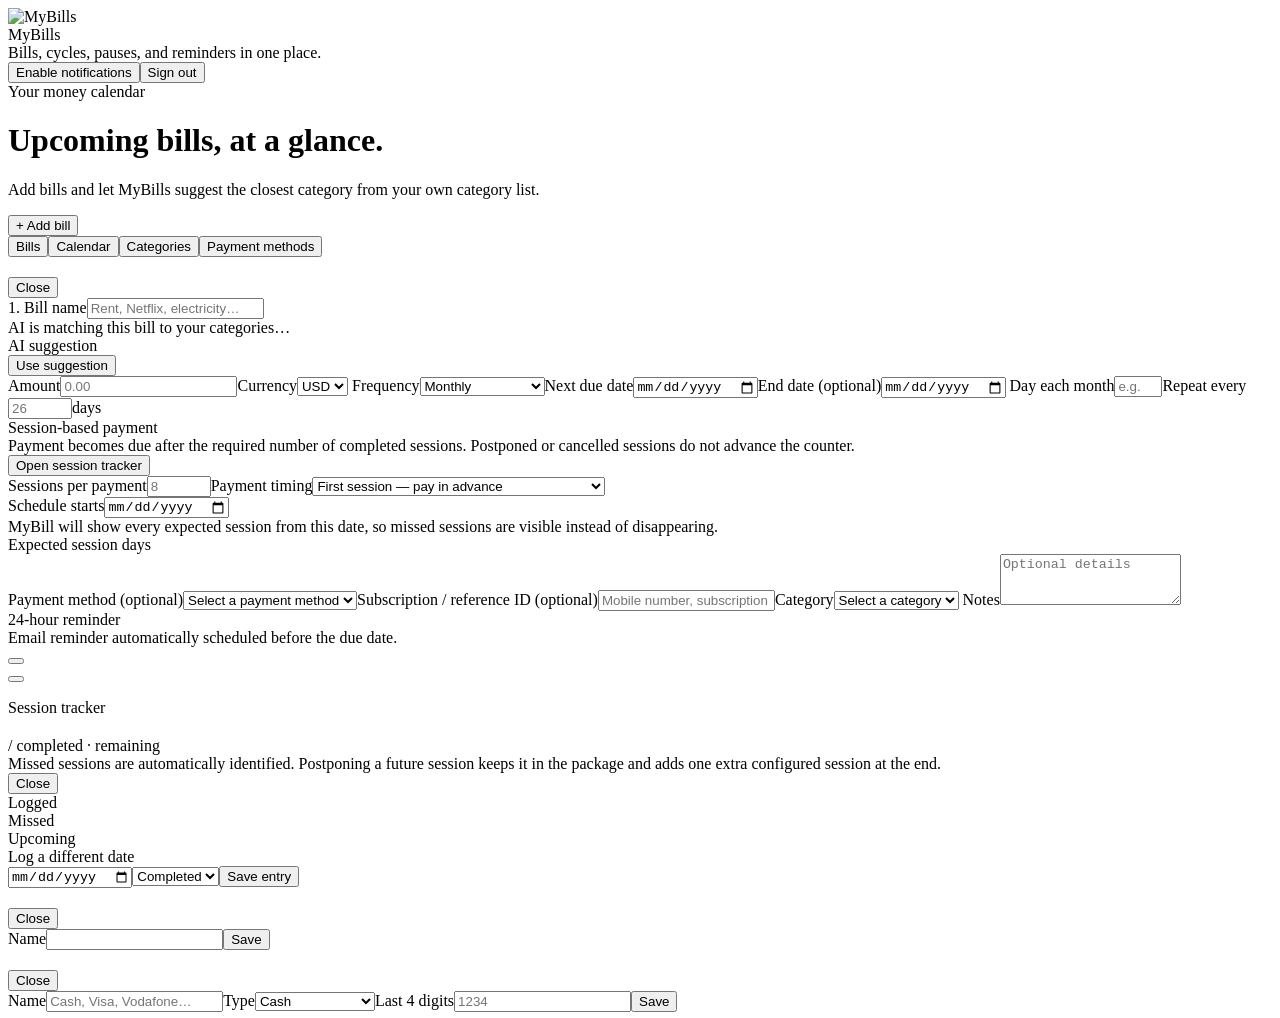
==== commit a73bb628: "Add session postpone action" ====
--- a/public/index.html
+++ b/public/index.html
@@ -7,7 +7,7 @@
 <div class="flex gap-2 mb-5"><button class="btn" :class="view==='list'?'btn-soft':''" @click="view='list'">Bills</button><button class="btn" :class="view==='calendar'?'btn-soft':''" @click="view='calendar'">Calendar</button><button class="btn" :class="view==='categories'?'btn-soft':''" @click="view='categories';loadCategories()">Categories</button><button class="btn" :class="view==='paymentMethods'?'btn-soft':''" @click="view='paymentMethods';loadPaymentMethods()">Payment methods</button></div>
 <template x-if="view!=='categories' && view!=='paymentMethods'"><div>
 <div class="grid grid-cols-2 lg:grid-cols-4 gap-3 mb-7"><div class="card p-4"><div class="label">Next 7 days</div><div class="text-2xl font-bold mt-1" x-text="countNext(7)"></div></div><div class="card p-4"><div class="label">This month</div><div class="text-2xl font-bold mt-1" x-text="countMonth()"></div></div><div class="card p-4"><div class="label">Reminders on</div><div class="text-2xl font-bold mt-1" x-text="bills.filter(b=>b.reminder_enabled).length"></div></div><div class="card p-4"><div class="label">Recurring</div><div class="text-2xl font-bold mt-1" x-text="bills.filter(b=>b.frequency!=='one_time').length"></div></div></div>
-<template x-if="view==='list'"><div class="space-y-3"><template x-if="bills.length===0"><div class="card p-10 text-center"><h2 class="text-xl font-bold">Your calendar is clear.</h2><p class="text-[var(--muted)] mt-1 mb-5">Start with your rent, utilities, subscriptions, or any recurring payment.</p><button class="btn btn-primary" @click="openAdd()">Add your first bill</button></div></template><template x-for="b in sortedBills()" :key="b.id"><article class="card p-4 sm:p-5 flex flex-col sm:flex-row sm:items-center gap-4"><div class="w-12 h-12 rounded-2xl bg-[var(--accent-soft)] flex items-center justify-center text-[var(--accent)] font-bold" x-text="day(b.due_date)"></div><div class="flex-1 min-w-0"><div class="flex flex-wrap items-center gap-2"><h3 class="font-bold truncate" x-text="b.name"></h3><span class="pill bg-gray-100 text-gray-600" x-text="labelFreq(b.frequency)"></span><span x-show="b.frequency==='session_based'" class="pill bg-amber-50 text-amber-700" x-text="(b.session_count||0)+' / '+(b.session_target||0)+' sessions'"></span><span x-show="b.category" class="pill bg-teal-50 text-teal-700" x-text="b.category"></span></div><div class="text-sm text-[var(--muted)] mt-1" x-text="prettyDate(b.due_date) + (b.amount!=null ? ' · '+Number(b.amount).toFixed(2)+' '+b.currency : '')"></div></div><div class="flex flex-wrap items-center gap-2"><button x-show="b.payment_status!=='paid' && (b.frequency!=='session_based' || (b.session_payment_timing==='first_session' && Number(b.session_count||0)>=1) || (b.session_payment_timing!=='first_session' && Number(b.session_count||0)>=Number(b.session_target||0)))" class="btn btn-primary" @click="markPaid(b)">✓ Paid</button><button x-show="b.payment_status!=='paid' && b.frequency!=='session_based'" class="btn" @click="chooseRemind(b)">Remind me</button><button x-show="b.frequency==='session_based'" class="btn btn-primary" @click="openSession(b)">Sessions · <span x-text="(b.session_count||0)+' / '+(b.session_target||0)"></span></button><span x-show="b.payment_status==='paid'" class="pill bg-green-50 text-green-700">Paid</span><button class="btn" @click="pause(b)" x-text="b.status==='paused'?'Resume':'Pause'"></button><button class="btn" @click="toggle(b)" x-text="b.reminder_enabled?'Reminder on':'Reminder off'"></button><button class="btn" @click="edit(b)">Edit</button><button class="btn" @click="remove(b)">Delete</button></div></article></template></div></template>
+<template x-if="view==='list'"><div class="space-y-3"><template x-if="bills.length===0"><div class="card p-10 text-center"><h2 class="text-xl font-bold">Your calendar is clear.</h2><p class="text-[var(--muted)] mt-1 mb-5">Start with your rent, utilities, subscriptions, or any recurring payment.</p><button class="btn btn-primary" @click="openAdd()">Add your first bill</button></div></template><template x-for="b in sortedBills()" :key="b.id"><article class="card p-4 sm:p-5 flex flex-col sm:flex-row sm:items-center gap-4"><div class="w-12 h-12 rounded-2xl bg-[var(--accent-soft)] flex items-center justify-center text-[var(--accent)] font-bold" x-text="b.frequency==='session_based'?'S':day(b.due_date)"></div><div class="flex-1 min-w-0"><div class="flex flex-wrap items-center gap-2"><h3 class="font-bold truncate" x-text="b.name"></h3><span class="pill bg-gray-100 text-gray-600" x-text="labelFreq(b.frequency)"></span><span x-show="b.frequency==='session_based'" class="pill bg-amber-50 text-amber-700" x-text="(b.session_count||0)+' / '+(b.session_target||0)+' sessions'"></span><span x-show="b.category" class="pill bg-teal-50 text-teal-700" x-text="b.category"></span></div><div class="text-sm text-[var(--muted)] mt-1" x-text="(b.frequency==='session_based' ? 'Session-based billing' : prettyDate(b.due_date)) + (b.amount!=null ? ' · '+Number(b.amount).toFixed(2)+' '+b.currency : '')"></div></div><div class="flex flex-wrap items-center gap-2"><button x-show="b.payment_status!=='paid' && (b.frequency!=='session_based' || (b.session_payment_timing==='first_session' && Number(b.session_count||0)>=1) || (b.session_payment_timing!=='first_session' && Number(b.session_count||0)>=Number(b.session_target||0)))" class="btn btn-primary" @click="markPaid(b)">✓ Paid</button><button x-show="b.payment_status!=='paid' && b.frequency!=='session_based'" class="btn" @click="chooseRemind(b)">Remind me</button><button x-show="b.frequency==='session_based'" class="btn btn-primary" @click="openSession(b)">Sessions · <span x-text="(b.session_count||0)+' / '+(b.session_target||0)"></span></button><span x-show="b.payment_status==='paid'" class="pill bg-green-50 text-green-700">Paid</span><button class="btn" @click="pause(b)" x-text="b.status==='paused'?'Resume':'Pause'"></button><button class="btn" @click="toggle(b)" x-text="b.reminder_enabled?'Reminder on':'Reminder off'"></button><button class="btn" @click="edit(b)">Edit</button><button class="btn" @click="remove(b)">Delete</button></div></article></template></div></template>
 <template x-if="view==='calendar'"><div class="grid sm:grid-cols-2 lg:grid-cols-3 gap-4"><template x-for="dayItem in calendarDays()" :key="dayItem.key"><div class="card p-4 min-h-36"><div class="flex justify-between items-start mb-3"><div><div class="label" x-text="dayItem.week"></div><div class="text-lg font-bold" x-text="dayItem.label"></div></div><div class="text-xs text-[var(--muted)]" x-text="dayItem.key===todayKey()?'Today':''"></div></div><template x-if="dayItem.items.length===0"><div class="text-sm text-[var(--muted)]">No bills</div></template><template x-for="b in dayItem.items" :key="b.id"><button @click="edit(b)" class="w-full text-left p-3 rounded-xl bg-[var(--accent-soft)] mb-2"><div class="font-bold truncate" x-text="b.name"></div><div class="text-xs text-[var(--muted)]" x-text="b.amount!=null?Number(b.amount).toFixed(2)+' '+b.currency:'No amount set'"></div></button></template></div></template></div></template>
 </div></template>
 <template x-if="view==='paymentMethods'"><div class="card p-5 sm:p-7"><div class="flex items-center justify-between mb-5"><div><div class="label">Payment library</div><h2 class="display text-2xl font-bold">Payment methods</h2><p class="text-sm text-[var(--muted)] mt-1">Manage how you normally pay your bills.</p></div><button class="btn btn-primary" @click="paymentForm={id:null,name:'',type:'other',card_last4:''};paymentMethodModal=true">+ Add method</button></div><div class="space-y-3"><template x-for="m in paymentMethods" :key="m.id"><div class="border border-[var(--line)] rounded-2xl p-4 flex items-center justify-between gap-3"><div><div class="font-bold" x-text="m.name"></div><div class="text-sm text-[var(--muted)]" x-text="m.type==='card'&&m.card_last4?'Bank card ···· '+m.card_last4:m.type"></div></div><div class="flex gap-2"><button class="btn" @click="paymentForm={id:m.id,name:m.name,type:m.type,card_last4:m.card_last4||''};paymentMethodModal=true">Edit</button><button class="btn" @click="deletePaymentMethod(m)">Delete</button></div></div></template></div></div></template><template x-if="view==='categories'"><div class="card p-5 sm:p-7"><div class="flex items-center justify-between mb-5"><div><div class="label">Category library</div><h2 class="display text-2xl font-bold">Categories & subcategories</h2><p class="text-sm text-[var(--muted)] mt-1">Edit, add, or delete the options used when creating bills.</p></div><button class="btn btn-primary" @click="categoryForm={id:null,name:'',parent_id:''};categoryModal=true">+ Add category</button></div><div class="space-y-3"><template x-for="c in topCategories()" :key="c.id"><div class="border border-[var(--line)] rounded-2xl p-4"><div class="flex items-center justify-between gap-3"><div class="font-bold" x-text="c.name"></div><div class="flex gap-2"><button class="btn" @click="categoryForm={id:c.id,name:c.name,parent_id:''};categoryModal=true">Edit</button><button class="btn" @click="deleteCategory(c)">Delete</button><button class="btn" @click="categoryForm={id:null,name:'',parent_id:c.id};categoryModal=true">+ Subcategory</button></div></div><div class="flex flex-wrap gap-2 mt-3"><template x-for="s in subCategories(c.id)" :key="s.id"><span class="pill bg-gray-100 text-gray-700 inline-flex items-center gap-2"><span x-text="s.name"></span><button class="font-bold" @click="categoryForm={id:s.id,name:s.name,parent_id:c.id};categoryModal=true">×</button></span></template></div></div></template></div></div></template>
@@ -16,13 +16,13 @@
 <div class="grid sm:grid-cols-2 gap-4"><label class="sm:col-span-2"><span class="label">1. Bill name</span><input class="input mt-1" x-model="form.name" @input.debounce.500ms="suggestCategory()" placeholder="Rent, Netflix, electricity…" required></label>
 <div class="sm:col-span-2 p-3 rounded-2xl bg-[var(--accent-soft)]" x-show="suggesting || suggestion"><div x-show="suggesting" class="text-sm text-[var(--muted)]">AI is matching this bill to your categories…</div><div x-show="suggestion && !suggesting" class="flex items-center justify-between gap-3"><div><div class="text-xs text-[var(--muted)]">AI suggestion</div><div class="font-bold" x-text="suggestion.category+(suggestion.subcategory?' › '+suggestion.subcategory:'')"></div><div class="text-xs text-[var(--muted)]" x-text="suggestion.reason"></div></div><button class="btn btn-primary" @click="applySuggestion()">Use suggestion</button></div></div>
 <label><span class="label">Amount</span><input class="input mt-1" type="number" step="0.01" x-model="form.amount" placeholder="0.00"></label><label><span class="label">Currency</span><select class="input mt-1" x-model="form.currency"><option>USD</option><option>EGP</option><option>EUR</option><option>GBP</option><option>SAR</option><option>AED</option></select></label>
-<label><span class="label">Frequency</span><select class="input mt-1" x-model="form.frequency"><option value="monthly">Monthly</option><option value="quarterly">Quarterly</option><option value="yearly">Yearly</option><option value="weekly">Weekly</option><option value="custom">Custom interval</option><option value="session_based">Every N sessions</option><option value="one_time">One time</option></select></label><label><span class="label">Next due date</span><input class="input mt-1" type="date" x-model="form.due_date"></label><label><span class="label">End date <span class="normal-case text-[var(--muted)]">(optional)</span></span><input class="input mt-1" type="date" x-model="form.end_date" :min="form.due_date"></label>
+<label><span class="label">Frequency</span><select class="input mt-1" x-model="form.frequency"><option value="monthly">Monthly</option><option value="quarterly">Quarterly</option><option value="yearly">Yearly</option><option value="weekly">Weekly</option><option value="custom">Custom interval</option><option value="session_based">Every N sessions</option><option value="one_time">One time</option></select></label><label x-show="form.frequency!=='session_based'"><span class="label">Next due date</span><input class="input mt-1" type="date" x-model="form.due_date"></label><label><span class="label">End date <span class="normal-case text-[var(--muted)]">(optional)</span></span><input class="input mt-1" type="date" x-model="form.end_date" :min="form.due_date"></label>
 <label x-show="form.frequency==='monthly'"><span class="label">Day each month</span><input class="input mt-1" type="number" min="1" max="31" x-model="form.due_day" placeholder="e.g. 15"></label><label x-show="form.frequency==='custom'"><span class="label">Repeat every</span><div class="flex gap-2 mt-1"><input class="input" type="number" min="1" max="3650" x-model="form.interval_days" placeholder="26"><span class="flex items-center text-sm text-[var(--muted)]">days</span></div></label><div x-show="form.frequency==='session_based'" class="sm:col-span-2 p-4 rounded-2xl bg-[var(--accent-soft)]"><div class="flex items-center justify-between gap-3"><div><div class="font-bold">Session-based payment</div><div class="text-sm text-[var(--muted)] mt-1">Payment becomes due after the required number of completed sessions. Postponed or cancelled sessions do not advance the counter.</div></div><button type="button" class="btn btn-primary" x-show="form.id" @click="modal=false;openSession(form)">Open session tracker</button></div><label class="block mt-3"><span class="label">Sessions per payment</span><input class="input mt-1" type="number" min="1" max="3650" x-model="form.session_target" placeholder="8"></label><label class="block mt-4"><span class="label">Payment timing</span><select class="input mt-1" x-model="form.session_payment_timing"><option value="first_session">First session — pay in advance</option><option value="last_session">Last session — pay after completing sessions</option></select><div class="text-xs text-[var(--muted)] mt-1" x-text="form.session_payment_timing==='first_session'?'The first completed session records the payment for the package. The next package is paid when its first session is logged.':'Payment is recorded automatically when the required number of completed sessions is reached.'"></div></label><label class="block mt-4"><span class="label">Schedule starts</span><input class="input mt-1" type="date" x-model="form.session_schedule_start"><div class="text-xs text-[var(--muted)] mt-1">MyBill will show every expected session from this date, so missed sessions are visible instead of disappearing.</div></label><div class="label mt-4 mb-2">Expected session days</div><div class="flex flex-wrap gap-3"><template x-for="d in [{v:1,n:'Mon'},{v:2,n:'Tue'},{v:3,n:'Wed'},{v:4,n:'Thu'},{v:5,n:'Fri'},{v:6,n:'Sat'},{v:0,n:'Sun'}]" :key="d.v"><label class="inline-flex items-center gap-2 text-sm"><input type="checkbox" :value="d.v" x-model="sessionDays"><span x-text="d.n"></span></label></template></div></div>
 <label><span class="label">Payment method <span class="normal-case text-[var(--muted)]">(optional)</span></span><select class="input mt-1" x-model="form.payment_method_id" @change="syncPaymentMethod()"><option value="">Select a payment method</option><template x-for="m in paymentMethods" :key="m.id"><option :value="m.id" x-text="m.name+(m.type==='card'&&m.card_last4?' ···· '+m.card_last4:'')"></option></template></select></label><label><span class="label">Subscription / reference ID <span class="normal-case text-[var(--muted)]">(optional)</span></span><input class="input mt-1" x-model="form.subscription_id" placeholder="Mobile number, subscription number, account code…"></label><label><span class="label">Category</span><select class="input mt-1" x-model="form.category"><option value="">Select a category</option><template x-for="c in topCategories()" :key="c.id"><optgroup :label="c.name"><template x-for="s in subCategories(c.id)" :key="s.id"><option :value="s.name" x-text="s.name"></option></template><option :value="c.name" x-text="c.name"></option></optgroup></template></select></label>
 <label class="sm:col-span-2"><span class="label">Notes</span><textarea class="input mt-1" rows="3" x-model="form.notes" placeholder="Optional details"></textarea></label></div>
 <div class="mt-5 p-4 rounded-2xl bg-[var(--accent-soft)] flex items-center justify-between gap-4"><div><div class="font-bold">24-hour reminder</div><div class="text-sm text-[var(--muted)]">Email reminder automatically scheduled before the due date.</div></div><button class="btn" :class="form.reminder_enabled?'btn-primary':''" @click="form.reminder_enabled=!form.reminder_enabled" x-text="form.reminder_enabled?'Enabled':'Disabled'"></button></div>
 <button class="btn btn-primary w-full mt-5" @click="save()" x-text="saving?'Saving…':(form.id?'Save changes':'Create bill')"></button><p x-show="error" class="text-sm text-red-600 mt-3" x-text="error"></p></div></div>
-<div x-show="sessionModal" x-cloak class="fixed inset-0 z-50 bg-black/40 p-4 flex items-center justify-center"><div class="card w-full max-w-2xl p-5 sm:p-6 max-h-[92vh] overflow-auto"><div class="flex justify-between gap-4 mb-4"><div><div class="label">Session tracker</div><h2 class="display text-xl font-bold" x-text="sessionBill?.name"></h2><div class="text-sm text-[var(--muted)] mt-1"><span x-text="sessionOverview?.summary?.completed||0"></span> / <span x-text="sessionOverview?.summary?.target||0"></span> completed · <span x-text="sessionOverview?.summary?.remaining||0"></span> remaining</div><div class="text-xs text-[var(--muted)] mt-1">Missed sessions are automatically identified when an expected day passes without a log.</div></div><button class="btn" @click="sessionModal=false">Close</button></div><div class="grid grid-cols-3 gap-2 mb-4"><div class="p-3 rounded-xl bg-green-50"><div class="text-xs text-green-700">Logged</div><div class="font-bold" x-text="sessionOverview?.summary?.completed||0"></div></div><div class="p-3 rounded-xl bg-red-50"><div class="text-xs text-red-700">Missed</div><div class="font-bold" x-text="sessionOverview?.summary?.missed||0"></div></div><div class="p-3 rounded-xl bg-blue-50"><div class="text-xs text-blue-700">Upcoming</div><div class="font-bold" x-text="sessionOverview?.summary?.planned||0"></div></div></div><div class="space-y-2 max-h-80 overflow-auto"><template x-for="item in (sessionOverview?.items||[])" :key="item.date"><div class="border border-[var(--line)] rounded-xl p-3 flex items-center justify-between gap-3"><div><div class="font-semibold" x-text="prettyDate(item.date)"></div><div class="text-xs" :class="item.status==='missed'?'text-red-600':item.status==='completed'?'text-green-600':'text-[var(--muted)]'" x-text="sessionStatusLabel(item.status)"></div><div x-show="item.note" class="text-xs text-[var(--muted)] mt-1" x-text="item.note"></div></div><div class="flex gap-2"><button x-show="item.status==='missed'||item.status==='planned'" class="btn btn-primary" @click="sessionForm={id:item.session_id,bill_id:sessionBill.id,session_date:item.date,status:'completed',note:item.note||''};saveSession()" x-text="item.status==='missed'?'Log missed session':'Log completed'"></button><button x-show="item.status==='planned'" class="btn" @click="sessionForm={id:item.session_id,bill_id:sessionBill.id,session_date:item.date,status:'cancelled',note:'No session'};saveSession()">Skip</button></div></div></template></div><div class="mt-5 border-t border-[var(--line)] pt-5"><div class="font-bold mb-3">Log a different date</div><div class="grid sm:grid-cols-3 gap-3"><input class="input" type="date" x-model="sessionForm.session_date"><select class="input" x-model="sessionForm.status"><option value="completed">Completed</option><option value="postponed">Postponed</option><option value="cancelled">Cancelled</option></select><button class="btn btn-primary" @click="saveSession()">Save entry</button></div></div></div></div><div x-show="categoryModal" x-cloak class="fixed inset-0 z-50 bg-black/40 p-4 flex items-center justify-center"><div class="card w-full max-w-md p-6"><div class="flex justify-between mb-4"><h2 class="display text-xl font-bold" x-text="categoryForm.parent_id?'Subcategory':'Category'"></h2><button class="btn" @click="categoryModal=false">Close</button></div><label><span class="label">Name</span><input class="input mt-1" x-model="categoryForm.name"></label><button class="btn btn-primary w-full mt-4" @click="saveCategory()">Save</button></div></div><div x-show="paymentMethodModal" x-cloak class="fixed inset-0 z-50 bg-black/40 p-4 flex items-center justify-center"><div class="card w-full max-w-md p-6"><div class="flex justify-between mb-4"><h2 class="display text-xl font-bold" x-text="paymentForm.id?'Edit payment method':'Add payment method'"></h2><button class="btn" @click="paymentMethodModal=false">Close</button></div><label><span class="label">Name</span><input class="input mt-1" x-model="paymentForm.name" placeholder="Cash, Visa, Vodafone…"></label><label class="block mt-4"><span class="label">Type</span><select class="input mt-1" x-model="paymentForm.type"><option value="cash">Cash</option><option value="cellular">Cellular provider</option><option value="card">Bank card</option><option value="bank_transfer">Bank transfer</option><option value="other">Other</option></select></label><label x-show="paymentForm.type==='card'" class="block mt-4"><span class="label">Last 4 digits</span><input class="input mt-1" inputmode="numeric" maxlength="4" x-model="paymentForm.card_last4" placeholder="1234"></label><button class="btn btn-primary w-full mt-5" @click="savePaymentMethod()">Save</button></div></div>
+<div x-show="sessionModal" x-cloak class="fixed inset-0 z-50 bg-black/40 p-4 flex items-center justify-center"><div class="card w-full max-w-2xl p-5 sm:p-6 max-h-[92vh] overflow-auto"><div class="flex justify-between gap-4 mb-4"><div><div class="label">Session tracker</div><h2 class="display text-xl font-bold" x-text="sessionBill?.name"></h2><div class="text-sm text-[var(--muted)] mt-1"><span x-text="sessionOverview?.summary?.completed||0"></span> / <span x-text="sessionOverview?.summary?.target||0"></span> completed · <span x-text="sessionOverview?.summary?.remaining||0"></span> remaining</div><div class="text-xs text-[var(--muted)] mt-1">Missed sessions are automatically identified. Postponing a future session keeps it in the package and adds one extra configured session at the end.</div></div><button class="btn" @click="sessionModal=false">Close</button></div><div class="grid grid-cols-3 gap-2 mb-4"><div class="p-3 rounded-xl bg-green-50"><div class="text-xs text-green-700">Logged</div><div class="font-bold" x-text="sessionOverview?.summary?.completed||0"></div></div><div class="p-3 rounded-xl bg-red-50"><div class="text-xs text-red-700">Missed</div><div class="font-bold" x-text="sessionOverview?.summary?.missed||0"></div></div><div class="p-3 rounded-xl bg-blue-50"><div class="text-xs text-blue-700">Upcoming</div><div class="font-bold" x-text="sessionOverview?.summary?.planned||0"></div></div></div><div class="space-y-2 max-h-80 overflow-auto"><template x-for="item in (sessionOverview?.items||[])" :key="item.date"><div class="border border-[var(--line)] rounded-xl p-3 flex items-center justify-between gap-3"><div><div class="font-semibold" x-text="prettyDate(item.date)"></div><div class="text-xs" :class="item.status==='missed'?'text-red-600':item.status==='completed'?'text-green-600':'text-[var(--muted)]'" x-text="sessionStatusLabel(item.status)"></div><div x-show="item.note" class="text-xs text-[var(--muted)] mt-1" x-text="item.note"></div></div><div class="flex gap-2"><button x-show="item.status==='missed'||item.status==='planned'" class="btn btn-primary" @click="sessionForm={id:item.session_id,bill_id:sessionBill.id,session_date:item.date,status:'completed',note:item.note||''};saveSession()" x-text="item.status==='missed'?'Log missed session':'Log completed'"></button><button x-show="item.status==='planned'" class="btn" @click="sessionForm={id:item.session_id,bill_id:sessionBill.id,session_date:item.date,status:'postponed',note:'Postponed'};saveSession()">Postpone</button><button x-show="item.status==='planned'" class="btn" @click="sessionForm={id:item.session_id,bill_id:sessionBill.id,session_date:item.date,status:'cancelled',note:'No session'};saveSession()">Skip</button></div></div></template></div><div class="mt-5 border-t border-[var(--line)] pt-5"><div class="font-bold mb-3">Log a different date</div><div class="grid sm:grid-cols-3 gap-3"><input class="input" type="date" x-model="sessionForm.session_date"><select class="input" x-model="sessionForm.status"><option value="completed">Completed</option><option value="postponed">Postponed</option><option value="cancelled">Cancelled</option></select><button class="btn btn-primary" @click="saveSession()">Save entry</button></div></div></div></div><div x-show="categoryModal" x-cloak class="fixed inset-0 z-50 bg-black/40 p-4 flex items-center justify-center"><div class="card w-full max-w-md p-6"><div class="flex justify-between mb-4"><h2 class="display text-xl font-bold" x-text="categoryForm.parent_id?'Subcategory':'Category'"></h2><button class="btn" @click="categoryModal=false">Close</button></div><label><span class="label">Name</span><input class="input mt-1" x-model="categoryForm.name"></label><button class="btn btn-primary w-full mt-4" @click="saveCategory()">Save</button></div></div><div x-show="paymentMethodModal" x-cloak class="fixed inset-0 z-50 bg-black/40 p-4 flex items-center justify-center"><div class="card w-full max-w-md p-6"><div class="flex justify-between mb-4"><h2 class="display text-xl font-bold" x-text="paymentForm.id?'Edit payment method':'Add payment method'"></h2><button class="btn" @click="paymentMethodModal=false">Close</button></div><label><span class="label">Name</span><input class="input mt-1" x-model="paymentForm.name" placeholder="Cash, Visa, Vodafone…"></label><label class="block mt-4"><span class="label">Type</span><select class="input mt-1" x-model="paymentForm.type"><option value="cash">Cash</option><option value="cellular">Cellular provider</option><option value="card">Bank card</option><option value="bank_transfer">Bank transfer</option><option value="other">Other</option></select></label><label x-show="paymentForm.type==='card'" class="block mt-4"><span class="label">Last 4 digits</span><input class="input mt-1" inputmode="numeric" maxlength="4" x-model="paymentForm.card_last4" placeholder="1234"></label><button class="btn btn-primary w-full mt-5" @click="savePaymentMethod()">Save</button></div></div>
 </div>
 <div x-show="pushStatus" x-cloak class="fixed bottom-4 left-4 right-4 z-[70] flex justify-center pointer-events-none"><div class="card px-4 py-3 text-sm font-semibold max-w-md w-full pointer-events-none" x-text="pushStatus"></div></div>
 <!-- Notification permission is requested from the normal header button so no modal can block the app. --></div>
@@ -113,13 +113,13 @@
 edit(b){this.form=JSON.parse(JSON.stringify(b));this.form.due_date=this.dateOnly(this.form.due_date);if(this.form.end_date)this.form.end_date=this.dateOnly(this.form.end_date);this.form.session_payment_timing=b.session_payment_timing||'last_session';this.form.session_schedule_start=this.dateOnly(b.session_schedule_start||b.due_date);this.sessionDays=(b.session_weekdays||'').split(',').filter(x=>x!=='').map(Number);this.suggestion=null;this.error='';this.modal=true},async openSession(b){this.sessionBill=b;this.sessionForm={id:null,bill_id:b.id,session_date:this.localDateKey(),status:'completed',note:''};this.sessionOverview=null;this.sessionModal=true;await this.loadSessionOverview()},async loadSessionOverview(){if(!this.sessionBill)return;try{const r=await fetch('/api/sessions/overview?bill_id='+encodeURIComponent(this.sessionBill.id));const d=await r.json();if(r.ok)this.sessionOverview=d}catch(e){this.sessionOverview=null}},async saveSession(){const r=await fetch('/api/sessions/save',{method:'POST',headers:{'Content-Type':'application/json'},body:JSON.stringify(this.sessionForm)});const d=await r.json();if(!r.ok){alert(d.error||'Could not save session.');return}await this.load();await this.loadSessionOverview()},
 async loadPaymentMethods(){try{const r=await fetch('/api/payment-methods/list');const d=await r.json();this.paymentMethods=d.payment_methods||[]}catch(e){this.paymentMethods=[]}},syncPaymentMethod(){const m=this.paymentMethods.find(x=>x.id===this.form.payment_method_id);this.form.payment_method_name=m?.name||'';this.form.payment_card_last4=m?.type==='card'?(m.card_last4||''):''},async savePaymentMethod(){if(!this.paymentForm.name.trim())return;const r=await fetch('/api/payment-methods/save',{method:'POST',headers:{'Content-Type':'application/json'},body:JSON.stringify(this.paymentForm)});if(r.ok){this.paymentMethodModal=false;await this.loadPaymentMethods()}},async deletePaymentMethod(m){if(!confirm('Delete '+m.name+'?'))return;await fetch('/api/payment-methods/delete',{method:'DELETE',headers:{'Content-Type':'application/json'},body:JSON.stringify({id:m.id})});await this.loadPaymentMethods()},async suggestCategory(){const name=this.form.name.trim();if(name.length<2){this.suggestion=null;return}this.suggesting=true;try{const r=await fetch('/api/categories/suggest',{method:'POST',headers:{'Content-Type':'application/json'},body:JSON.stringify({name})});const d=await r.json();this.suggestion=d.suggestion;if(d.auto_apply&&d.suggestion){this.applySuggestion();}}catch{}this.suggesting=false},
 applySuggestion(){if(this.suggestion)this.form.category=this.suggestion.subcategory||this.suggestion.category},sessionStatusLabel(s){return ({completed:'Logged',planned:'Expected',missed:'Missed — not logged',postponed:'Postponed',cancelled:'Cancelled'})[s]||s},
-async save(){this.error='';if(this.form.frequency==='session_based')this.form.session_weekdays=this.sessionDays.join(',');if(!this.form.name||!this.form.due_date){this.error='Add a name and due date.';return}this.saving=true;const r=await fetch(this.form.id?'/api/bills/update':'/api/bills/create',{method:this.form.id?'PUT':'POST',headers:{'Content-Type':'application/json'},body:JSON.stringify(this.form)});const d=await r.json();this.saving=false;if(!r.ok){this.error=d.error||'Could not save bill.';return}this.modal=false;await this.load()},
+async save(){this.error='';if(this.form.frequency==='session_based'){this.form.session_weekdays=this.sessionDays.join(',');this.form.due_date=this.form.session_schedule_start||this.form.due_date||this.localDateKey();}if(!this.form.name||!this.form.due_date){this.error='Add a name and due date.';return}this.saving=true;const r=await fetch(this.form.id?'/api/bills/update':'/api/bills/create',{method:this.form.id?'PUT':'POST',headers:{'Content-Type':'application/json'},body:JSON.stringify(this.form)});const d=await r.json();this.saving=false;if(!r.ok){this.error=d.error||'Could not save bill.';return}this.modal=false;await this.load()},
 async saveCategory(){if(!this.categoryForm.name.trim())return;const r=await fetch('/api/categories/save',{method:'POST',headers:{'Content-Type':'application/json'},body:JSON.stringify(this.categoryForm)});if(r.ok){this.categoryModal=false;await this.loadCategories()}},
 async deleteCategory(c){if(!confirm('Delete '+c.name+' and its subcategories?'))return;await fetch('/api/categories/delete',{method:'DELETE',headers:{'Content-Type':'application/json'},body:JSON.stringify({id:c.id})});await this.loadCategories()},
 async setupOneSignal(){try{const cfg=await (await fetch('/api/push/config')).json();if(!cfg.appId){this.pushAvailable=false;console.warn('OneSignal app ID is not configured');return}this.pushAvailable=true;const state=await window.myOneSignal.init({appId:cfg.appId,externalId:this.user.id,onRegistered:()=>{this.pushStatus='Notifications are ready to enable.';this.syncNotificationButton()}});this.pushReady=true;const osState=window.myOneSignal.getState();this.pushEnabled=!!osState.optedIn;this.onesignal=state;this.syncNotificationButton()}catch(e){console.warn('OneSignal init failed',e)}},syncNotificationButton(){const b=document.getElementById('notificationToggle');if(!b)return;const st=window.myOneSignal?.getState?.();b.textContent=st?.ready&&st.optedIn?'Disable notifications':'Enable notifications';b.disabled=false},async confirmOneSignalVerification(){try{if(!this.pushReady||!window.myOneSignal){alert('OneSignal is still initializing. Please wait a few seconds and try again.');return}this.onesignalVerificationModal=false;const permission=await window.myOneSignal.requestPermission();await window.myOneSignal.login(this.user.id);const osState=window.myOneSignal.getState();this.pushEnabled=osState.permission;if(permission===false||!this.pushEnabled){alert('Push permission was not enabled. On iPhone, make sure MyBills is opened from the Home Screen and that Notifications are allowed in Settings.');return}const r=await fetch('/api/push/test',{method:'POST',headers:{'Content-Type':'application/json'},body:'{}'});if(!r.ok){const d=await r.json().catch(()=>({}));alert(d.error||'Push permission was enabled, but the test notification could not be sent.');return}alert('Push notifications are enabled. A test notification has been sent.')}catch(e){console.error('Could not enable push notifications',e);alert(e?.message||'Could not enable push notifications. Please try again from the MyBills Home Screen app.')}},async toggleNotifications(){if(this.pushBusy)return;if(this.pushEnabled){this.pushBusy=true;this.pushStatus='Disabling notifications…';try{await window.myOneSignal.optOut();this.pushEnabled=false;this.pushStatus='Notifications disabled.'}catch(e){this.pushStatus=e?.message||'Could not disable notifications.'}finally{this.pushBusy=false}return}await this.enableNotifications()},async enableNotifications(){this.pushBusy=true;this.pushStatus='Opening notification permission…';try{let permission=null;const current=typeof Notification!=='undefined'?Notification.permission:'unsupported';if(current==='denied'){this.pushStatus='Notifications are blocked. Open iPhone Settings → Notifications → MyBills and allow notifications.';return}if(current!=='granted'){permission=await Notification.requestPermission();}if(permission==='denied'||(typeof Notification!=='undefined'&&Notification.permission==='denied')){this.pushStatus='Notifications are blocked. Open iPhone Settings → Notifications → MyBills and allow notifications.';return}if(!this.pushReady){this.pushStatus='Permission is enabled. OneSignal is still initializing; please wait a few seconds.';return}await window.myOneSignal.login(this.user.id);await window.myOneSignal.optIn();const osState=window.myOneSignal.getState();this.pushEnabled=osState.permission&&osState.optedIn;this.pushStatus=this.pushEnabled?'Notifications enabled.':'Permission was enabled, but OneSignal has not registered this device yet.';if(this.pushEnabled){const r=await fetch('/api/push/test',{method:'POST',headers:{'Content-Type':'application/json'},body:'{}'});if(r.ok)this.pushStatus='Notifications enabled. Test notification sent.';else this.pushStatus='Notifications enabled, but the test could not be sent.'}}catch(e){this.pushStatus=e?.message||'Could not enable push notifications.'}finally{this.pushBusy=false}},async markPaid(b){if(this.paymentBusy)return;this.paymentBusy=true;try{const r=await fetch('/api/bills/payment',{method:'POST',headers:{'Content-Type':'application/json'},body:JSON.stringify({id:b.id,action:'paid'})});const d=await r.json();if(!r.ok){alert(d.error||'Could not mark the bill paid.');return}await this.load()}finally{this.paymentBusy=false}},async chooseRemind(b){const raw=prompt('Remind me again after how many days?','3');if(raw===null)return;const days=Math.max(1,Math.min(365,Number(raw)));if(!Number.isFinite(days)){alert('Please enter a valid number of days.');return}const r=await fetch('/api/bills/payment',{method:'POST',headers:{'Content-Type':'application/json'},body:JSON.stringify({id:b.id,action:'remind',days})});const d=await r.json();if(!r.ok){alert(d.error||'Could not schedule the reminder.');return}await this.load()},async enableLocalNotifications(){if(!this.notificationSupported)return;try{const p=await Notification.requestPermission();if(p==='granted')new Notification('MyBill notifications enabled',{body:'You will see payment checks while MyBill is open.'})}catch{}},async subscribeToPaymentChecks(){if(!window.hatchable?.events?.connect)return;try{const ev=hatchable.events.connect();ev.channel('bills:'+String(this.user.id)).on('payment_check',async(e)=>{await this.load();const name=e.data?.name||'bill';if(this.notificationSupported&&Notification.permission==='granted'){try{new Notification('MyBill: did you pay?',{body:name+' is due. Mark it paid or remind yourself later.'})}catch{}}});this.eventsConnected=true}catch{}},async toggle(b){const r=await fetch('/api/bills/toggle',{method:'POST',headers:{'Content-Type':'application/json'},body:JSON.stringify({id:b.id,enabled:!b.reminder_enabled})});if(r.ok)b.reminder_enabled=!b.reminder_enabled},
 async pause(b){const next=b.status!=='paused';if(!confirm((next?'Pause ':'Resume ')+b.name+'?'))return;const r=await fetch('/api/bills/pause',{method:'POST',headers:{'Content-Type':'application/json'},body:JSON.stringify({id:b.id,paused:next})});if(r.ok)await this.load();else{const d=await r.json();alert(d.error||'Could not update bill.')}},
 async remove(b){if(!confirm('Delete '+b.name+'?'))return;await fetch('/api/bills/delete',{method:'DELETE',headers:{'Content-Type':'application/json'},body:JSON.stringify({id:b.id})});await this.load()},
-async signout(){try{await window.myOneSignal?.logout?.()}catch(e){console.warn('OneSignal logout failed',e)}await hatchable.auth.signOut();location.href='/login'},sortedBills(){return [...this.bills].sort((a,b)=>a.due_date.localeCompare(b.due_date))},day(s){return new Date(s+'T00:00:00').getDate()},prettyDate(s){return new Date(s+'T00:00:00').toLocaleDateString(undefined,{weekday:'short',month:'short',day:'numeric',year:'numeric'})},labelFreq(f){return ({monthly:'Monthly',quarterly:'Quarterly',yearly:'Yearly',weekly:'Weekly',custom:'Custom interval',session_based:'Every N sessions',one_time:'One time'})[f]||f},countNext(n){let t=new Date();t.setHours(0,0,0,0);let e=new Date(t);e.setDate(e.getDate()+n);return this.bills.filter(b=>{let d=new Date(b.due_date+'T00:00:00');return d>=t&&d<e}).length},countMonth(){let t=new Date();return this.bills.filter(b=>{let d=new Date(b.due_date+'T00:00:00');return d.getMonth()===t.getMonth()&&d.getFullYear()===t.getFullYear()}).length},todayKey(){return this.localDateKey()},calendarDays(){let base=new Date();base.setHours(0,0,0,0);let out=[];for(let i=0;i<30;i++){let d=new Date(base);d.setDate(d.getDate()+i);let key=this.localDateKey(d);out.push({key,week:d.toLocaleDateString(undefined,{weekday:'short'}),label:d.toLocaleDateString(undefined,{month:'short',day:'numeric'}),items:this.bills.filter(b=>this.dateOnly(b.due_date)===key)})}return out}
+async signout(){try{await window.myOneSignal?.logout?.()}catch(e){console.warn('OneSignal logout failed',e)}await hatchable.auth.signOut();location.href='/login'},sortedBills(){return [...this.bills].sort((a,b)=>a.due_date.localeCompare(b.due_date))},day(s){return new Date(s+'T00:00:00').getDate()},prettyDate(s){return new Date(s+'T00:00:00').toLocaleDateString(undefined,{weekday:'short',month:'short',day:'numeric',year:'numeric'})},labelFreq(f){return ({monthly:'Monthly',quarterly:'Quarterly',yearly:'Yearly',weekly:'Weekly',custom:'Custom interval',session_based:'Every N sessions',one_time:'One time'})[f]||f},countNext(n){let t=new Date();t.setHours(0,0,0,0);let e=new Date(t);e.setDate(e.getDate()+n);return this.bills.filter(b=>b.frequency!=='session_based'&&(()=>{let d=new Date(b.due_date+'T00:00:00');return d>=t&&d<e})()).length},countMonth(){let t=new Date();return this.bills.filter(b=>b.frequency!=='session_based'&&(()=>{let d=new Date(b.due_date+'T00:00:00');return d.getMonth()===t.getMonth()&&d.getFullYear()===t.getFullYear()})()).length},todayKey(){return this.localDateKey()},calendarDays(){let base=new Date();base.setHours(0,0,0,0);let out=[];for(let i=0;i<30;i++){let d=new Date(base);d.setDate(d.getDate()+i);let key=this.localDateKey(d);out.push({key,week:d.toLocaleDateString(undefined,{weekday:'short'}),label:d.toLocaleDateString(undefined,{month:'short',day:'numeric'}),items:this.bills.filter(b=>b.frequency!=='session_based'&&this.dateOnly(b.due_date)===key)})}return out}
 }}
 window.myBillsNotificationAction=function(action){
   const run=function(){
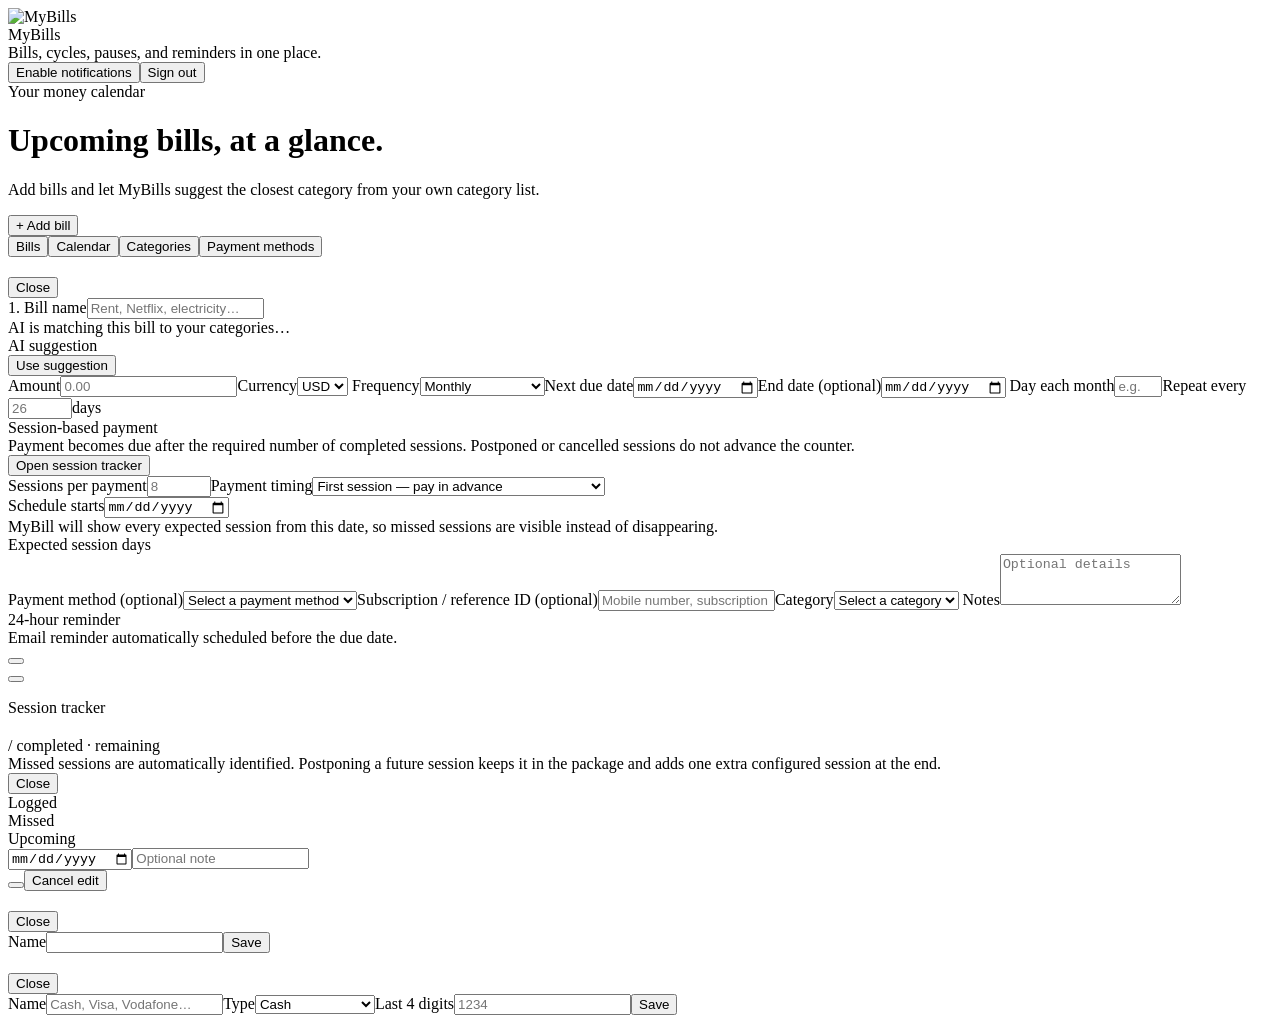
==== commit 8f892023: "Add editable and off-schedule session tracking" ====
--- a/public/index.html
+++ b/public/index.html
@@ -22,7 +22,7 @@
 <label class="sm:col-span-2"><span class="label">Notes</span><textarea class="input mt-1" rows="3" x-model="form.notes" placeholder="Optional details"></textarea></label></div>
 <div class="mt-5 p-4 rounded-2xl bg-[var(--accent-soft)] flex items-center justify-between gap-4"><div><div class="font-bold">24-hour reminder</div><div class="text-sm text-[var(--muted)]">Email reminder automatically scheduled before the due date.</div></div><button class="btn" :class="form.reminder_enabled?'btn-primary':''" @click="form.reminder_enabled=!form.reminder_enabled" x-text="form.reminder_enabled?'Enabled':'Disabled'"></button></div>
 <button class="btn btn-primary w-full mt-5" @click="save()" x-text="saving?'Saving…':(form.id?'Save changes':'Create bill')"></button><p x-show="error" class="text-sm text-red-600 mt-3" x-text="error"></p></div></div>
-<div x-show="sessionModal" x-cloak class="fixed inset-0 z-50 bg-black/40 p-4 flex items-center justify-center"><div class="card w-full max-w-2xl p-5 sm:p-6 max-h-[92vh] overflow-auto"><div class="flex justify-between gap-4 mb-4"><div><div class="label">Session tracker</div><h2 class="display text-xl font-bold" x-text="sessionBill?.name"></h2><div class="text-sm text-[var(--muted)] mt-1"><span x-text="sessionOverview?.summary?.completed||0"></span> / <span x-text="sessionOverview?.summary?.target||0"></span> completed · <span x-text="sessionOverview?.summary?.remaining||0"></span> remaining</div><div class="text-xs text-[var(--muted)] mt-1">Missed sessions are automatically identified. Postponing a future session keeps it in the package and adds one extra configured session at the end.</div></div><button class="btn" @click="sessionModal=false">Close</button></div><div class="grid grid-cols-3 gap-2 mb-4"><div class="p-3 rounded-xl bg-green-50"><div class="text-xs text-green-700">Logged</div><div class="font-bold" x-text="sessionOverview?.summary?.completed||0"></div></div><div class="p-3 rounded-xl bg-red-50"><div class="text-xs text-red-700">Missed</div><div class="font-bold" x-text="sessionOverview?.summary?.missed||0"></div></div><div class="p-3 rounded-xl bg-blue-50"><div class="text-xs text-blue-700">Upcoming</div><div class="font-bold" x-text="sessionOverview?.summary?.planned||0"></div></div></div><div class="space-y-2 max-h-80 overflow-auto"><template x-for="item in (sessionOverview?.items||[])" :key="item.date"><div class="border border-[var(--line)] rounded-xl p-3 flex items-center justify-between gap-3"><div><div class="font-semibold" x-text="prettyDate(item.date)"></div><div class="text-xs" :class="item.status==='missed'?'text-red-600':item.status==='completed'?'text-green-600':'text-[var(--muted)]'" x-text="sessionStatusLabel(item.status)"></div><div x-show="item.note" class="text-xs text-[var(--muted)] mt-1" x-text="item.note"></div></div><div class="flex gap-2"><button x-show="item.status==='missed'||item.status==='planned'" class="btn btn-primary" @click="sessionForm={id:item.session_id,bill_id:sessionBill.id,session_date:item.date,status:'completed',note:item.note||''};saveSession()" x-text="item.status==='missed'?'Log missed session':'Log completed'"></button><button x-show="item.status==='planned'" class="btn" @click="sessionForm={id:item.session_id,bill_id:sessionBill.id,session_date:item.date,status:'postponed',note:'Postponed'};saveSession()">Postpone</button><button x-show="item.status==='planned'" class="btn" @click="sessionForm={id:item.session_id,bill_id:sessionBill.id,session_date:item.date,status:'cancelled',note:'No session'};saveSession()">Skip</button></div></div></template></div><div class="mt-5 border-t border-[var(--line)] pt-5"><div class="font-bold mb-3">Log a different date</div><div class="grid sm:grid-cols-3 gap-3"><input class="input" type="date" x-model="sessionForm.session_date"><select class="input" x-model="sessionForm.status"><option value="completed">Completed</option><option value="postponed">Postponed</option><option value="cancelled">Cancelled</option></select><button class="btn btn-primary" @click="saveSession()">Save entry</button></div></div></div></div><div x-show="categoryModal" x-cloak class="fixed inset-0 z-50 bg-black/40 p-4 flex items-center justify-center"><div class="card w-full max-w-md p-6"><div class="flex justify-between mb-4"><h2 class="display text-xl font-bold" x-text="categoryForm.parent_id?'Subcategory':'Category'"></h2><button class="btn" @click="categoryModal=false">Close</button></div><label><span class="label">Name</span><input class="input mt-1" x-model="categoryForm.name"></label><button class="btn btn-primary w-full mt-4" @click="saveCategory()">Save</button></div></div><div x-show="paymentMethodModal" x-cloak class="fixed inset-0 z-50 bg-black/40 p-4 flex items-center justify-center"><div class="card w-full max-w-md p-6"><div class="flex justify-between mb-4"><h2 class="display text-xl font-bold" x-text="paymentForm.id?'Edit payment method':'Add payment method'"></h2><button class="btn" @click="paymentMethodModal=false">Close</button></div><label><span class="label">Name</span><input class="input mt-1" x-model="paymentForm.name" placeholder="Cash, Visa, Vodafone…"></label><label class="block mt-4"><span class="label">Type</span><select class="input mt-1" x-model="paymentForm.type"><option value="cash">Cash</option><option value="cellular">Cellular provider</option><option value="card">Bank card</option><option value="bank_transfer">Bank transfer</option><option value="other">Other</option></select></label><label x-show="paymentForm.type==='card'" class="block mt-4"><span class="label">Last 4 digits</span><input class="input mt-1" inputmode="numeric" maxlength="4" x-model="paymentForm.card_last4" placeholder="1234"></label><button class="btn btn-primary w-full mt-5" @click="savePaymentMethod()">Save</button></div></div>
+<div x-show="sessionModal" x-cloak class="fixed inset-0 z-50 bg-black/40 p-4 flex items-center justify-center"><div class="card w-full max-w-2xl p-5 sm:p-6 max-h-[92vh] overflow-auto"><div class="flex justify-between gap-4 mb-4"><div><div class="label">Session tracker</div><h2 class="display text-xl font-bold" x-text="sessionBill?.name"></h2><div class="text-sm text-[var(--muted)] mt-1"><span x-text="sessionOverview?.summary?.completed||0"></span> / <span x-text="sessionOverview?.summary?.target||0"></span> completed · <span x-text="sessionOverview?.summary?.remaining||0"></span> remaining</div><div class="text-xs text-[var(--muted)] mt-1">Missed sessions are automatically identified. Postponing a future session keeps it in the package and adds one extra configured session at the end.</div></div><button class="btn" @click="sessionModal=false">Close</button></div><div class="grid grid-cols-3 gap-2 mb-4"><div class="p-3 rounded-xl bg-green-50"><div class="text-xs text-green-700">Logged</div><div class="font-bold" x-text="sessionOverview?.summary?.completed||0"></div></div><div class="p-3 rounded-xl bg-red-50"><div class="text-xs text-red-700">Missed</div><div class="font-bold" x-text="sessionOverview?.summary?.missed||0"></div></div><div class="p-3 rounded-xl bg-blue-50"><div class="text-xs text-blue-700">Upcoming</div><div class="font-bold" x-text="sessionOverview?.summary?.planned||0"></div></div></div><div class="space-y-2 max-h-80 overflow-auto"><template x-for="item in (sessionOverview?.items||[])" :key="item.date"><div class="border border-[var(--line)] rounded-xl p-3 flex items-center justify-between gap-3"><div><div class="font-semibold" x-text="prettyDate(item.date)"></div><div class="text-xs" :class="item.status==='missed'?'text-red-600':item.status==='completed'?'text-green-600':'text-[var(--muted)]'" x-text="item.is_scheduled===false && item.status==='completed'?'Logged · outside configured days':sessionStatusLabel(item.status)"></div><div x-show="item.note" class="text-xs text-[var(--muted)] mt-1" x-text="item.note"></div></div><div class="flex gap-2"><button x-show="item.status==='missed'||item.status==='planned'" class="btn btn-primary" @click="sessionForm={id:item.session_id,bill_id:sessionBill.id,session_date:item.date,status:'completed',note:item.note||''};saveSession()" x-text="item.status==='missed'?'Log missed session':'Log completed'"></button><button x-show="item.status==='planned'" class="btn" @click="sessionForm={id:item.session_id,bill_id:sessionBill.id,session_date:item.date,status:'postponed',note:'Postponed'};saveSession()">Postpone</button><button x-show="item.status==='planned'" class="btn" @click="sessionForm={id:item.session_id,bill_id:sessionBill.id,session_date:item.date,status:'cancelled',note:'No session'};saveSession()">Skip</button><button x-show="item.session_id" class="btn" @click="startEditSession(item)">Edit</button></div></div></template></div><div class="mt-5 border-t border-[var(--line)] pt-5"><div class="font-bold mb-3" x-text="sessionForm.id?'Edit logged session':'Log a different date'"></div><div class="grid sm:grid-cols-2 gap-3"><input class="input" type="date" x-model="sessionForm.session_date"><input class="input" x-model="sessionForm.note" placeholder="Optional note"></div><div class="flex gap-2 mt-3"><button class="btn btn-primary" @click="saveSession()" x-text="sessionForm.id?'Save changes':'Save entry'"></button><button x-show="sessionForm.id" class="btn" @click="resetSessionForm()">Cancel edit</button></div></div></div></div><div x-show="categoryModal" x-cloak class="fixed inset-0 z-50 bg-black/40 p-4 flex items-center justify-center"><div class="card w-full max-w-md p-6"><div class="flex justify-between mb-4"><h2 class="display text-xl font-bold" x-text="categoryForm.parent_id?'Subcategory':'Category'"></h2><button class="btn" @click="categoryModal=false">Close</button></div><label><span class="label">Name</span><input class="input mt-1" x-model="categoryForm.name"></label><button class="btn btn-primary w-full mt-4" @click="saveCategory()">Save</button></div></div><div x-show="paymentMethodModal" x-cloak class="fixed inset-0 z-50 bg-black/40 p-4 flex items-center justify-center"><div class="card w-full max-w-md p-6"><div class="flex justify-between mb-4"><h2 class="display text-xl font-bold" x-text="paymentForm.id?'Edit payment method':'Add payment method'"></h2><button class="btn" @click="paymentMethodModal=false">Close</button></div><label><span class="label">Name</span><input class="input mt-1" x-model="paymentForm.name" placeholder="Cash, Visa, Vodafone…"></label><label class="block mt-4"><span class="label">Type</span><select class="input mt-1" x-model="paymentForm.type"><option value="cash">Cash</option><option value="cellular">Cellular provider</option><option value="card">Bank card</option><option value="bank_transfer">Bank transfer</option><option value="other">Other</option></select></label><label x-show="paymentForm.type==='card'" class="block mt-4"><span class="label">Last 4 digits</span><input class="input mt-1" inputmode="numeric" maxlength="4" x-model="paymentForm.card_last4" placeholder="1234"></label><button class="btn btn-primary w-full mt-5" @click="savePaymentMethod()">Save</button></div></div>
 </div>
 <div x-show="pushStatus" x-cloak class="fixed bottom-4 left-4 right-4 z-[70] flex justify-center pointer-events-none"><div class="card px-4 py-3 text-sm font-semibold max-w-md w-full pointer-events-none" x-text="pushStatus"></div></div>
 <!-- Notification permission is requested from the normal header button so no modal can block the app. --></div>
@@ -110,7 +110,7 @@
 },
 topCategories(){return this.categories.filter(c=>!c.parent_id)},subCategories(id){return this.categories.filter(c=>c.parent_id===id)},localDateKey(d=new Date()){const y=d.getFullYear(),m=String(d.getMonth()+1).padStart(2,'0'),day=String(d.getDate()).padStart(2,'0');return y+'-'+m+'-'+day},dateOnly(s){return String(s||'').slice(0,10)},
 openAdd(){this.form={id:null,name:'',amount:'',currency:'USD',category:'',frequency:'monthly',interval_days:'',due_date:this.localDateKey(),end_date:'',due_day:new Date().getDate(),reminder_enabled:true,notes:'',payment_method_id:'',payment_method_name:'',payment_card_last4:'',subscription_id:'',session_target:8,session_count:0,session_weekdays:'2,3',session_schedule_start:this.localDateKey(),session_next_date:'',session_payment_timing:'last_session'};this.sessionDays=[2,3];this.suggestion=null;this.error='';this.modal=true},
-edit(b){this.form=JSON.parse(JSON.stringify(b));this.form.due_date=this.dateOnly(this.form.due_date);if(this.form.end_date)this.form.end_date=this.dateOnly(this.form.end_date);this.form.session_payment_timing=b.session_payment_timing||'last_session';this.form.session_schedule_start=this.dateOnly(b.session_schedule_start||b.due_date);this.sessionDays=(b.session_weekdays||'').split(',').filter(x=>x!=='').map(Number);this.suggestion=null;this.error='';this.modal=true},async openSession(b){this.sessionBill=b;this.sessionForm={id:null,bill_id:b.id,session_date:this.localDateKey(),status:'completed',note:''};this.sessionOverview=null;this.sessionModal=true;await this.loadSessionOverview()},async loadSessionOverview(){if(!this.sessionBill)return;try{const r=await fetch('/api/sessions/overview?bill_id='+encodeURIComponent(this.sessionBill.id));const d=await r.json();if(r.ok)this.sessionOverview=d}catch(e){this.sessionOverview=null}},async saveSession(){const r=await fetch('/api/sessions/save',{method:'POST',headers:{'Content-Type':'application/json'},body:JSON.stringify(this.sessionForm)});const d=await r.json();if(!r.ok){alert(d.error||'Could not save session.');return}await this.load();await this.loadSessionOverview()},
+edit(b){this.form=JSON.parse(JSON.stringify(b));this.form.due_date=this.dateOnly(this.form.due_date);if(this.form.end_date)this.form.end_date=this.dateOnly(this.form.end_date);this.form.session_payment_timing=b.session_payment_timing||'last_session';this.form.session_schedule_start=this.dateOnly(b.session_schedule_start||b.due_date);this.sessionDays=(b.session_weekdays||'').split(',').filter(x=>x!=='').map(Number);this.suggestion=null;this.error='';this.modal=true},async openSession(b){this.sessionBill=b;this.resetSessionForm();this.sessionOverview=null;this.sessionModal=true;await this.loadSessionOverview()},startEditSession(item){this.sessionForm={id:item.session_id,bill_id:this.sessionBill.id,session_date:item.date,status:item.status,note:item.note||''}},resetSessionForm(){this.sessionForm={id:null,bill_id:this.sessionBill?.id||null,session_date:this.localDateKey(),status:'completed',note:''}},async loadSessionOverview(){if(!this.sessionBill)return;try{const r=await fetch('/api/sessions/overview?bill_id='+encodeURIComponent(this.sessionBill.id));const d=await r.json();if(r.ok)this.sessionOverview=d}catch(e){this.sessionOverview=null}},async saveSession(){const r=await fetch('/api/sessions/save',{method:'POST',headers:{'Content-Type':'application/json'},body:JSON.stringify(this.sessionForm)});const d=await r.json();if(!r.ok){alert(d.error||'Could not save session.');return}this.resetSessionForm();await this.load();await this.loadSessionOverview()},
 async loadPaymentMethods(){try{const r=await fetch('/api/payment-methods/list');const d=await r.json();this.paymentMethods=d.payment_methods||[]}catch(e){this.paymentMethods=[]}},syncPaymentMethod(){const m=this.paymentMethods.find(x=>x.id===this.form.payment_method_id);this.form.payment_method_name=m?.name||'';this.form.payment_card_last4=m?.type==='card'?(m.card_last4||''):''},async savePaymentMethod(){if(!this.paymentForm.name.trim())return;const r=await fetch('/api/payment-methods/save',{method:'POST',headers:{'Content-Type':'application/json'},body:JSON.stringify(this.paymentForm)});if(r.ok){this.paymentMethodModal=false;await this.loadPaymentMethods()}},async deletePaymentMethod(m){if(!confirm('Delete '+m.name+'?'))return;await fetch('/api/payment-methods/delete',{method:'DELETE',headers:{'Content-Type':'application/json'},body:JSON.stringify({id:m.id})});await this.loadPaymentMethods()},async suggestCategory(){const name=this.form.name.trim();if(name.length<2){this.suggestion=null;return}this.suggesting=true;try{const r=await fetch('/api/categories/suggest',{method:'POST',headers:{'Content-Type':'application/json'},body:JSON.stringify({name})});const d=await r.json();this.suggestion=d.suggestion;if(d.auto_apply&&d.suggestion){this.applySuggestion();}}catch{}this.suggesting=false},
 applySuggestion(){if(this.suggestion)this.form.category=this.suggestion.subcategory||this.suggestion.category},sessionStatusLabel(s){return ({completed:'Logged',planned:'Expected',missed:'Missed — not logged',postponed:'Postponed',cancelled:'Cancelled'})[s]||s},
 async save(){this.error='';if(this.form.frequency==='session_based'){this.form.session_weekdays=this.sessionDays.join(',');this.form.due_date=this.form.session_schedule_start||this.form.due_date||this.localDateKey();}if(!this.form.name||!this.form.due_date){this.error='Add a name and due date.';return}this.saving=true;const r=await fetch(this.form.id?'/api/bills/update':'/api/bills/create',{method:this.form.id?'PUT':'POST',headers:{'Content-Type':'application/json'},body:JSON.stringify(this.form)});const d=await r.json();this.saving=false;if(!r.ok){this.error=d.error||'Could not save bill.';return}this.modal=false;await this.load()},
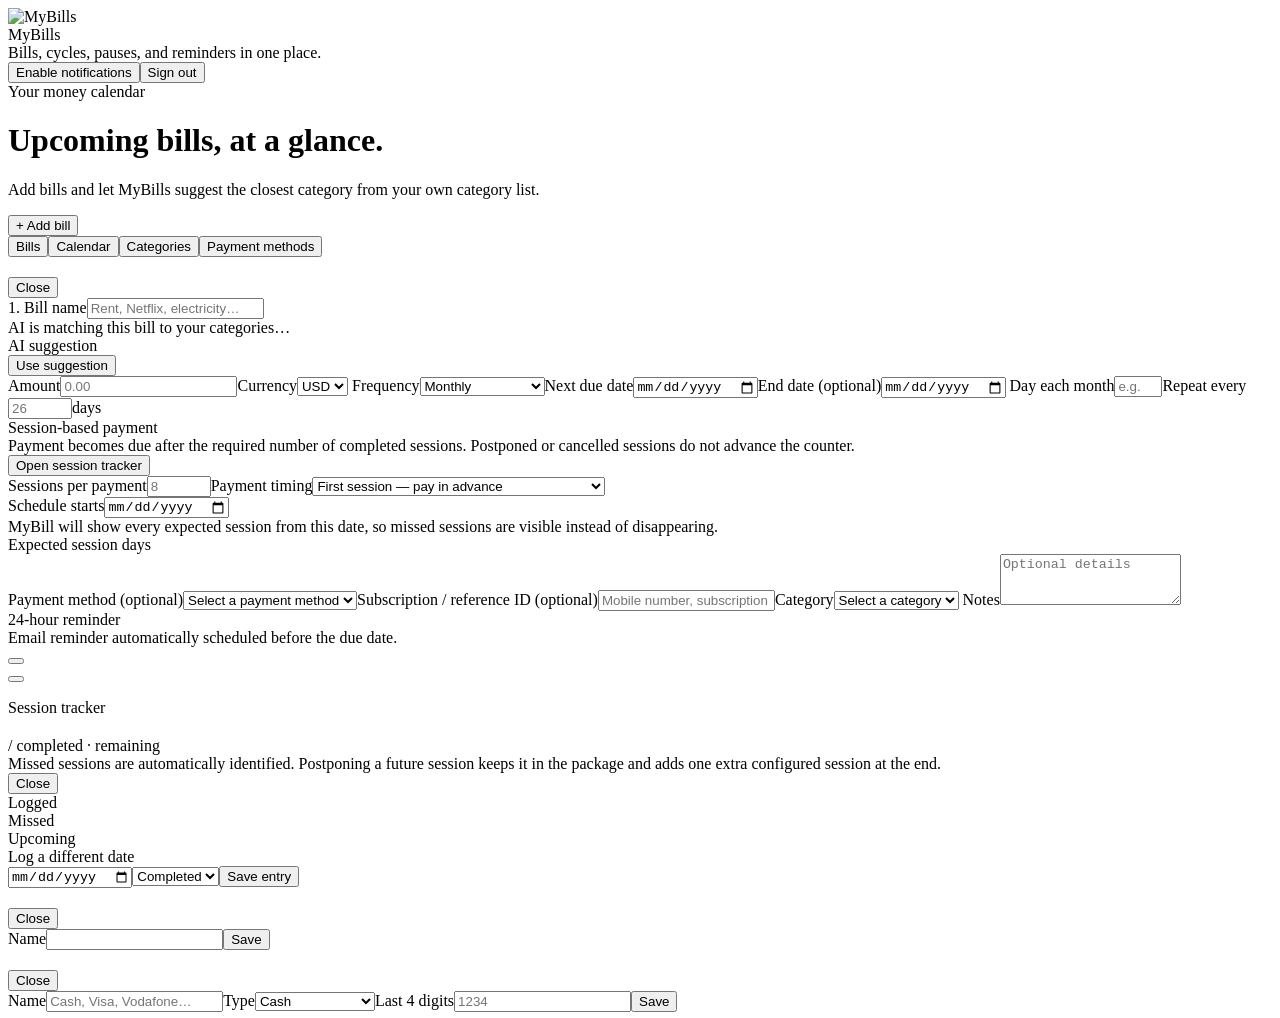
==== commit 42166911: "Fix inline session editing UI" ====
--- a/public/index.html
+++ b/public/index.html
@@ -22,7 +22,7 @@
 <label class="sm:col-span-2"><span class="label">Notes</span><textarea class="input mt-1" rows="3" x-model="form.notes" placeholder="Optional details"></textarea></label></div>
 <div class="mt-5 p-4 rounded-2xl bg-[var(--accent-soft)] flex items-center justify-between gap-4"><div><div class="font-bold">24-hour reminder</div><div class="text-sm text-[var(--muted)]">Email reminder automatically scheduled before the due date.</div></div><button class="btn" :class="form.reminder_enabled?'btn-primary':''" @click="form.reminder_enabled=!form.reminder_enabled" x-text="form.reminder_enabled?'Enabled':'Disabled'"></button></div>
 <button class="btn btn-primary w-full mt-5" @click="save()" x-text="saving?'Saving…':(form.id?'Save changes':'Create bill')"></button><p x-show="error" class="text-sm text-red-600 mt-3" x-text="error"></p></div></div>
-<div x-show="sessionModal" x-cloak class="fixed inset-0 z-50 bg-black/40 p-4 flex items-center justify-center"><div class="card w-full max-w-2xl p-5 sm:p-6 max-h-[92vh] overflow-auto"><div class="flex justify-between gap-4 mb-4"><div><div class="label">Session tracker</div><h2 class="display text-xl font-bold" x-text="sessionBill?.name"></h2><div class="text-sm text-[var(--muted)] mt-1"><span x-text="sessionOverview?.summary?.completed||0"></span> / <span x-text="sessionOverview?.summary?.target||0"></span> completed · <span x-text="sessionOverview?.summary?.remaining||0"></span> remaining</div><div class="text-xs text-[var(--muted)] mt-1">Missed sessions are automatically identified. Postponing a future session keeps it in the package and adds one extra configured session at the end.</div></div><button class="btn" @click="sessionModal=false">Close</button></div><div class="grid grid-cols-3 gap-2 mb-4"><div class="p-3 rounded-xl bg-green-50"><div class="text-xs text-green-700">Logged</div><div class="font-bold" x-text="sessionOverview?.summary?.completed||0"></div></div><div class="p-3 rounded-xl bg-red-50"><div class="text-xs text-red-700">Missed</div><div class="font-bold" x-text="sessionOverview?.summary?.missed||0"></div></div><div class="p-3 rounded-xl bg-blue-50"><div class="text-xs text-blue-700">Upcoming</div><div class="font-bold" x-text="sessionOverview?.summary?.planned||0"></div></div></div><div class="space-y-2 max-h-80 overflow-auto"><template x-for="item in (sessionOverview?.items||[])" :key="item.date"><div class="border border-[var(--line)] rounded-xl p-3 flex items-center justify-between gap-3"><div><div class="font-semibold" x-text="prettyDate(item.date)"></div><div class="text-xs" :class="item.status==='missed'?'text-red-600':item.status==='completed'?'text-green-600':'text-[var(--muted)]'" x-text="item.is_scheduled===false && item.status==='completed'?'Logged · outside configured days':sessionStatusLabel(item.status)"></div><div x-show="item.note" class="text-xs text-[var(--muted)] mt-1" x-text="item.note"></div></div><div class="flex gap-2"><button x-show="item.status==='missed'||item.status==='planned'" class="btn btn-primary" @click="sessionForm={id:item.session_id,bill_id:sessionBill.id,session_date:item.date,status:'completed',note:item.note||''};saveSession()" x-text="item.status==='missed'?'Log missed session':'Log completed'"></button><button x-show="item.status==='planned'" class="btn" @click="sessionForm={id:item.session_id,bill_id:sessionBill.id,session_date:item.date,status:'postponed',note:'Postponed'};saveSession()">Postpone</button><button x-show="item.status==='planned'" class="btn" @click="sessionForm={id:item.session_id,bill_id:sessionBill.id,session_date:item.date,status:'cancelled',note:'No session'};saveSession()">Skip</button><button x-show="item.session_id" class="btn" @click="startEditSession(item)">Edit</button></div></div></template></div><div class="mt-5 border-t border-[var(--line)] pt-5"><div class="font-bold mb-3" x-text="sessionForm.id?'Edit logged session':'Log a different date'"></div><div class="grid sm:grid-cols-2 gap-3"><input class="input" type="date" x-model="sessionForm.session_date"><input class="input" x-model="sessionForm.note" placeholder="Optional note"></div><div class="flex gap-2 mt-3"><button class="btn btn-primary" @click="saveSession()" x-text="sessionForm.id?'Save changes':'Save entry'"></button><button x-show="sessionForm.id" class="btn" @click="resetSessionForm()">Cancel edit</button></div></div></div></div><div x-show="categoryModal" x-cloak class="fixed inset-0 z-50 bg-black/40 p-4 flex items-center justify-center"><div class="card w-full max-w-md p-6"><div class="flex justify-between mb-4"><h2 class="display text-xl font-bold" x-text="categoryForm.parent_id?'Subcategory':'Category'"></h2><button class="btn" @click="categoryModal=false">Close</button></div><label><span class="label">Name</span><input class="input mt-1" x-model="categoryForm.name"></label><button class="btn btn-primary w-full mt-4" @click="saveCategory()">Save</button></div></div><div x-show="paymentMethodModal" x-cloak class="fixed inset-0 z-50 bg-black/40 p-4 flex items-center justify-center"><div class="card w-full max-w-md p-6"><div class="flex justify-between mb-4"><h2 class="display text-xl font-bold" x-text="paymentForm.id?'Edit payment method':'Add payment method'"></h2><button class="btn" @click="paymentMethodModal=false">Close</button></div><label><span class="label">Name</span><input class="input mt-1" x-model="paymentForm.name" placeholder="Cash, Visa, Vodafone…"></label><label class="block mt-4"><span class="label">Type</span><select class="input mt-1" x-model="paymentForm.type"><option value="cash">Cash</option><option value="cellular">Cellular provider</option><option value="card">Bank card</option><option value="bank_transfer">Bank transfer</option><option value="other">Other</option></select></label><label x-show="paymentForm.type==='card'" class="block mt-4"><span class="label">Last 4 digits</span><input class="input mt-1" inputmode="numeric" maxlength="4" x-model="paymentForm.card_last4" placeholder="1234"></label><button class="btn btn-primary w-full mt-5" @click="savePaymentMethod()">Save</button></div></div>
+<div x-show="sessionModal" x-cloak class="fixed inset-0 z-50 bg-black/40 p-4 flex items-center justify-center"><div class="card w-full max-w-2xl p-5 sm:p-6 max-h-[92vh] overflow-auto"><div class="flex justify-between gap-4 mb-4"><div><div class="label">Session tracker</div><h2 class="display text-xl font-bold" x-text="sessionBill?.name"></h2><div class="text-sm text-[var(--muted)] mt-1"><span x-text="sessionOverview?.summary?.completed||0"></span> / <span x-text="sessionOverview?.summary?.target||0"></span> completed · <span x-text="sessionOverview?.summary?.remaining||0"></span> remaining</div><div class="text-xs text-[var(--muted)] mt-1">Missed sessions are automatically identified. Postponing a future session keeps it in the package and adds one extra configured session at the end.</div></div><button class="btn" @click="sessionModal=false">Close</button></div><div class="grid grid-cols-3 gap-2 mb-4"><div class="p-3 rounded-xl bg-green-50"><div class="text-xs text-green-700">Logged</div><div class="font-bold" x-text="sessionOverview?.summary?.completed||0"></div></div><div class="p-3 rounded-xl bg-red-50"><div class="text-xs text-red-700">Missed</div><div class="font-bold" x-text="sessionOverview?.summary?.missed||0"></div></div><div class="p-3 rounded-xl bg-blue-50"><div class="text-xs text-blue-700">Upcoming</div><div class="font-bold" x-text="sessionOverview?.summary?.planned||0"></div></div></div><div class="space-y-2 max-h-80 overflow-auto"><template x-for="item in (sessionOverview?.items||[])" :key="item.date"><div class="border border-[var(--line)] rounded-xl p-3 flex flex-col gap-3"><div><div class="font-semibold" x-text="prettyDate(item.date)"></div><div class="text-xs" :class="item.status==='missed'?'text-red-600':item.status==='completed'?'text-green-600':'text-[var(--muted)]'" x-text="item.is_scheduled===false && item.status==='completed'?'Logged · outside configured days':sessionStatusLabel(item.status)"></div><div x-show="item.note" class="text-xs text-[var(--muted)] mt-1" x-text="item.note"></div></div><div class="flex gap-2"><button x-show="item.status==='missed'||item.status==='planned'" class="btn btn-primary" @click="sessionForm={id:item.session_id,bill_id:sessionBill.id,session_date:item.date,status:'completed',note:item.note||''};saveSession()" x-text="item.status==='missed'?'Log missed session':'Log completed'"></button><button x-show="item.status==='planned'" class="btn" @click="sessionForm={id:item.session_id,bill_id:sessionBill.id,session_date:item.date,status:'postponed',note:'Postponed'};saveSession()">Postpone</button><button x-show="item.status==='planned'" class="btn" @click="sessionForm={id:item.session_id,bill_id:sessionBill.id,session_date:item.date,status:'cancelled',note:'No session'};saveSession()">Skip</button><button x-show="item.session_id" type="button" class="btn" @click="startEditSession(item)">Edit</button></div><div x-show="sessionForm.id===item.session_id" class="mt-3 pt-3 border-t border-[var(--line)] grid sm:grid-cols-2 gap-2"><label class="text-xs text-[var(--muted)]">Correct session date<input class="input mt-1" type="date" x-model="sessionForm.session_date"></label><label class="text-xs text-[var(--muted)]">Note<input class="input mt-1" x-model="sessionForm.note" placeholder="Optional note"></label><div class="sm:col-span-2 flex gap-2"><button type="button" class="btn btn-primary" @click="saveSession()">Save changes</button><button type="button" class="btn" @click="resetSessionForm()">Cancel</button></div></div></div></template></div><div class="mt-5 border-t border-[var(--line)] pt-5"><div class="font-bold mb-3">Log a different date</div><div class="grid sm:grid-cols-3 gap-3"><input class="input" type="date" x-model="newSessionDate" ><select class="input" x-model="newSessionStatus"><option value="completed">Completed</option><option value="postponed">Postponed</option><option value="cancelled">Cancelled</option></select><button class="btn btn-primary" @click="saveNewSession()">Save entry</button></div></div></div></div><div x-show="categoryModal" x-cloak class="fixed inset-0 z-50 bg-black/40 p-4 flex items-center justify-center"><div class="card w-full max-w-md p-6"><div class="flex justify-between mb-4"><h2 class="display text-xl font-bold" x-text="categoryForm.parent_id?'Subcategory':'Category'"></h2><button class="btn" @click="categoryModal=false">Close</button></div><label><span class="label">Name</span><input class="input mt-1" x-model="categoryForm.name"></label><button class="btn btn-primary w-full mt-4" @click="saveCategory()">Save</button></div></div><div x-show="paymentMethodModal" x-cloak class="fixed inset-0 z-50 bg-black/40 p-4 flex items-center justify-center"><div class="card w-full max-w-md p-6"><div class="flex justify-between mb-4"><h2 class="display text-xl font-bold" x-text="paymentForm.id?'Edit payment method':'Add payment method'"></h2><button class="btn" @click="paymentMethodModal=false">Close</button></div><label><span class="label">Name</span><input class="input mt-1" x-model="paymentForm.name" placeholder="Cash, Visa, Vodafone…"></label><label class="block mt-4"><span class="label">Type</span><select class="input mt-1" x-model="paymentForm.type"><option value="cash">Cash</option><option value="cellular">Cellular provider</option><option value="card">Bank card</option><option value="bank_transfer">Bank transfer</option><option value="other">Other</option></select></label><label x-show="paymentForm.type==='card'" class="block mt-4"><span class="label">Last 4 digits</span><input class="input mt-1" inputmode="numeric" maxlength="4" x-model="paymentForm.card_last4" placeholder="1234"></label><button class="btn btn-primary w-full mt-5" @click="savePaymentMethod()">Save</button></div></div>
 </div>
 <div x-show="pushStatus" x-cloak class="fixed bottom-4 left-4 right-4 z-[70] flex justify-center pointer-events-none"><div class="card px-4 py-3 text-sm font-semibold max-w-md w-full pointer-events-none" x-text="pushStatus"></div></div>
 <!-- Notification permission is requested from the normal header button so no modal can block the app. --></div>
@@ -70,7 +70,7 @@
   }
 };
 function app(){return{
-notificationSupported:typeof Notification!=='undefined',eventsConnected:false,paymentBusy:false,pushReady:false,pushEnabled:false,pushAvailable:false,pushBusy:false,pushStatus:'',onesignal:null,sessionModal:false,sessionBill:null,sessionOverview:null,sessionForm:{id:null,bill_id:null,session_date:'',status:'completed',note:''},
+notificationSupported:typeof Notification!=='undefined',eventsConnected:false,paymentBusy:false,pushReady:false,pushEnabled:false,pushAvailable:false,pushBusy:false,pushStatus:'',onesignal:null,sessionModal:false,sessionBill:null,sessionOverview:null,sessionForm:{id:null,bill_id:null,session_date:'',status:'completed',note:''},newSessionDate:'',newSessionStatus:'completed',
 user:null,bills:[],categories:[],paymentMethods:[],loading:true,view:'list',modal:false,categoryModal:false,paymentMethodModal:false,saving:false,error:'',suggesting:false,suggestion:null,onesignalVerificationModal:false,paymentForm:{id:null,name:'',type:'other',card_last4:''},
 form:{id:null,name:'',amount:'',currency:'USD',category:'',frequency:'monthly',interval_days:'',due_date:'',end_date:'',due_day:'',reminder_enabled:true,notes:'',payment_method_id:'',payment_method_name:'',payment_card_last4:'',subscription_id:'',session_target:8,session_count:0,session_weekdays:'2,3',session_next_date:'',session_payment_timing:'last_session'},sessionDays:[2,3],categoryForm:{id:null,name:'',parent_id:''},
 async init(){const s=await hatchable.auth.getSession();this.user=s?.user;if(!this.user){location.href='/login?next='+encodeURIComponent(location.pathname+location.search);return}this.setupOneSignal();await this.load();await this.loadCategories();await this.loadPaymentMethods();this.subscribeToPaymentChecks()},
@@ -110,7 +110,7 @@
 },
 topCategories(){return this.categories.filter(c=>!c.parent_id)},subCategories(id){return this.categories.filter(c=>c.parent_id===id)},localDateKey(d=new Date()){const y=d.getFullYear(),m=String(d.getMonth()+1).padStart(2,'0'),day=String(d.getDate()).padStart(2,'0');return y+'-'+m+'-'+day},dateOnly(s){return String(s||'').slice(0,10)},
 openAdd(){this.form={id:null,name:'',amount:'',currency:'USD',category:'',frequency:'monthly',interval_days:'',due_date:this.localDateKey(),end_date:'',due_day:new Date().getDate(),reminder_enabled:true,notes:'',payment_method_id:'',payment_method_name:'',payment_card_last4:'',subscription_id:'',session_target:8,session_count:0,session_weekdays:'2,3',session_schedule_start:this.localDateKey(),session_next_date:'',session_payment_timing:'last_session'};this.sessionDays=[2,3];this.suggestion=null;this.error='';this.modal=true},
-edit(b){this.form=JSON.parse(JSON.stringify(b));this.form.due_date=this.dateOnly(this.form.due_date);if(this.form.end_date)this.form.end_date=this.dateOnly(this.form.end_date);this.form.session_payment_timing=b.session_payment_timing||'last_session';this.form.session_schedule_start=this.dateOnly(b.session_schedule_start||b.due_date);this.sessionDays=(b.session_weekdays||'').split(',').filter(x=>x!=='').map(Number);this.suggestion=null;this.error='';this.modal=true},async openSession(b){this.sessionBill=b;this.resetSessionForm();this.sessionOverview=null;this.sessionModal=true;await this.loadSessionOverview()},startEditSession(item){this.sessionForm={id:item.session_id,bill_id:this.sessionBill.id,session_date:item.date,status:item.status,note:item.note||''}},resetSessionForm(){this.sessionForm={id:null,bill_id:this.sessionBill?.id||null,session_date:this.localDateKey(),status:'completed',note:''}},async loadSessionOverview(){if(!this.sessionBill)return;try{const r=await fetch('/api/sessions/overview?bill_id='+encodeURIComponent(this.sessionBill.id));const d=await r.json();if(r.ok)this.sessionOverview=d}catch(e){this.sessionOverview=null}},async saveSession(){const r=await fetch('/api/sessions/save',{method:'POST',headers:{'Content-Type':'application/json'},body:JSON.stringify(this.sessionForm)});const d=await r.json();if(!r.ok){alert(d.error||'Could not save session.');return}this.resetSessionForm();await this.load();await this.loadSessionOverview()},
+edit(b){this.form=JSON.parse(JSON.stringify(b));this.form.due_date=this.dateOnly(this.form.due_date);if(this.form.end_date)this.form.end_date=this.dateOnly(this.form.end_date);this.form.session_payment_timing=b.session_payment_timing||'last_session';this.form.session_schedule_start=this.dateOnly(b.session_schedule_start||b.due_date);this.sessionDays=(b.session_weekdays||'').split(',').filter(x=>x!=='').map(Number);this.suggestion=null;this.error='';this.modal=true},async openSession(b){this.sessionBill=b;this.resetSessionForm();this.newSessionDate=this.localDateKey();this.newSessionStatus='completed';this.sessionOverview=null;this.sessionModal=true;await this.loadSessionOverview()},startEditSession(item){this.sessionForm={id:item.session_id,bill_id:this.sessionBill.id,session_date:item.date,status:item.status,note:item.note||''}},resetSessionForm(){this.sessionForm={id:null,bill_id:this.sessionBill?.id||null,session_date:this.localDateKey(),status:'completed',note:''}},async loadSessionOverview(){if(!this.sessionBill)return;try{const r=await fetch('/api/sessions/overview?bill_id='+encodeURIComponent(this.sessionBill.id));const d=await r.json();if(r.ok)this.sessionOverview=d}catch(e){this.sessionOverview=null}},async saveSession(){const r=await fetch('/api/sessions/save',{method:'POST',headers:{'Content-Type':'application/json'},body:JSON.stringify(this.sessionForm)});const d=await r.json();if(!r.ok){alert(d.error||'Could not save session.');return}this.resetSessionForm();await this.load();await this.loadSessionOverview()},async saveNewSession(){this.sessionForm={id:null,bill_id:this.sessionBill.id,session_date:this.newSessionDate,status:this.newSessionStatus,note:''};await this.saveSession()},
 async loadPaymentMethods(){try{const r=await fetch('/api/payment-methods/list');const d=await r.json();this.paymentMethods=d.payment_methods||[]}catch(e){this.paymentMethods=[]}},syncPaymentMethod(){const m=this.paymentMethods.find(x=>x.id===this.form.payment_method_id);this.form.payment_method_name=m?.name||'';this.form.payment_card_last4=m?.type==='card'?(m.card_last4||''):''},async savePaymentMethod(){if(!this.paymentForm.name.trim())return;const r=await fetch('/api/payment-methods/save',{method:'POST',headers:{'Content-Type':'application/json'},body:JSON.stringify(this.paymentForm)});if(r.ok){this.paymentMethodModal=false;await this.loadPaymentMethods()}},async deletePaymentMethod(m){if(!confirm('Delete '+m.name+'?'))return;await fetch('/api/payment-methods/delete',{method:'DELETE',headers:{'Content-Type':'application/json'},body:JSON.stringify({id:m.id})});await this.loadPaymentMethods()},async suggestCategory(){const name=this.form.name.trim();if(name.length<2){this.suggestion=null;return}this.suggesting=true;try{const r=await fetch('/api/categories/suggest',{method:'POST',headers:{'Content-Type':'application/json'},body:JSON.stringify({name})});const d=await r.json();this.suggestion=d.suggestion;if(d.auto_apply&&d.suggestion){this.applySuggestion();}}catch{}this.suggesting=false},
 applySuggestion(){if(this.suggestion)this.form.category=this.suggestion.subcategory||this.suggestion.category},sessionStatusLabel(s){return ({completed:'Logged',planned:'Expected',missed:'Missed — not logged',postponed:'Postponed',cancelled:'Cancelled'})[s]||s},
 async save(){this.error='';if(this.form.frequency==='session_based'){this.form.session_weekdays=this.sessionDays.join(',');this.form.due_date=this.form.session_schedule_start||this.form.due_date||this.localDateKey();}if(!this.form.name||!this.form.due_date){this.error='Add a name and due date.';return}this.saving=true;const r=await fetch(this.form.id?'/api/bills/update':'/api/bills/create',{method:this.form.id?'PUT':'POST',headers:{'Content-Type':'application/json'},body:JSON.stringify(this.form)});const d=await r.json();this.saving=false;if(!r.ok){this.error=d.error||'Could not save bill.';return}this.modal=false;await this.load()},
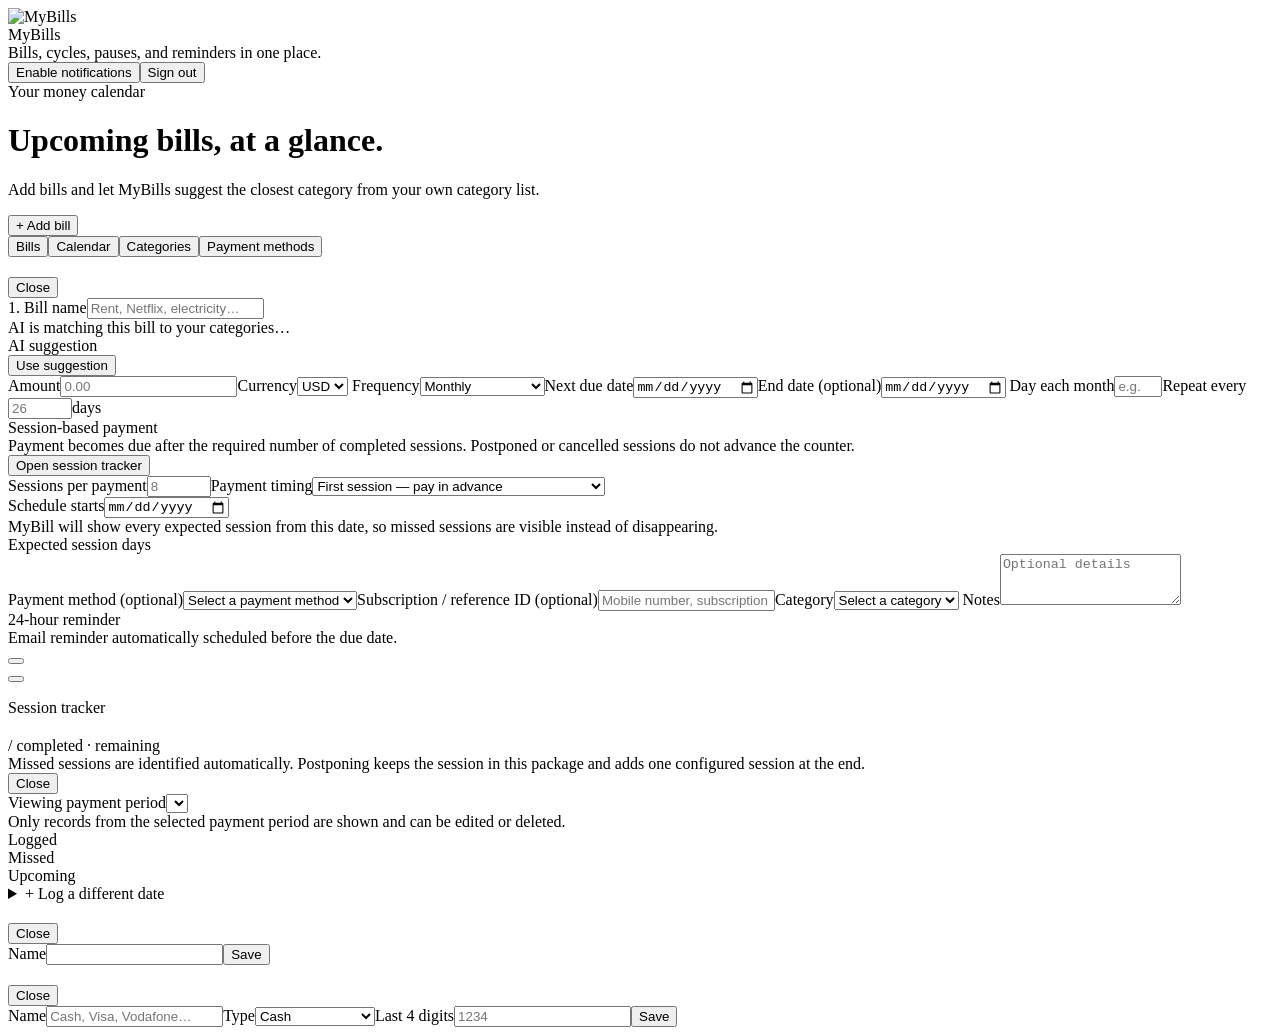
==== commit 1e23d36e: "Deploy MyBills session tracker payment-period UX v50" ====
--- a/public/index.html
+++ b/public/index.html
@@ -22,7 +22,7 @@
 <label class="sm:col-span-2"><span class="label">Notes</span><textarea class="input mt-1" rows="3" x-model="form.notes" placeholder="Optional details"></textarea></label></div>
 <div class="mt-5 p-4 rounded-2xl bg-[var(--accent-soft)] flex items-center justify-between gap-4"><div><div class="font-bold">24-hour reminder</div><div class="text-sm text-[var(--muted)]">Email reminder automatically scheduled before the due date.</div></div><button class="btn" :class="form.reminder_enabled?'btn-primary':''" @click="form.reminder_enabled=!form.reminder_enabled" x-text="form.reminder_enabled?'Enabled':'Disabled'"></button></div>
 <button class="btn btn-primary w-full mt-5" @click="save()" x-text="saving?'Saving…':(form.id?'Save changes':'Create bill')"></button><p x-show="error" class="text-sm text-red-600 mt-3" x-text="error"></p></div></div>
-<div x-show="sessionModal" x-cloak class="fixed inset-0 z-50 bg-black/40 p-4 flex items-center justify-center"><div class="card w-full max-w-2xl p-5 sm:p-6 max-h-[92vh] overflow-auto"><div class="flex justify-between gap-4 mb-4"><div><div class="label">Session tracker</div><h2 class="display text-xl font-bold" x-text="sessionBill?.name"></h2><div class="text-sm text-[var(--muted)] mt-1"><span x-text="sessionOverview?.summary?.completed||0"></span> / <span x-text="sessionOverview?.summary?.target||0"></span> completed · <span x-text="sessionOverview?.summary?.remaining||0"></span> remaining</div><div class="text-xs text-[var(--muted)] mt-1">Missed sessions are automatically identified. Postponing a future session keeps it in the package and adds one extra configured session at the end.</div></div><button class="btn" @click="sessionModal=false">Close</button></div><div class="grid grid-cols-3 gap-2 mb-4"><div class="p-3 rounded-xl bg-green-50"><div class="text-xs text-green-700">Logged</div><div class="font-bold" x-text="sessionOverview?.summary?.completed||0"></div></div><div class="p-3 rounded-xl bg-red-50"><div class="text-xs text-red-700">Missed</div><div class="font-bold" x-text="sessionOverview?.summary?.missed||0"></div></div><div class="p-3 rounded-xl bg-blue-50"><div class="text-xs text-blue-700">Upcoming</div><div class="font-bold" x-text="sessionOverview?.summary?.planned||0"></div></div></div><div class="space-y-2 max-h-80 overflow-auto"><template x-for="item in (sessionOverview?.items||[])" :key="item.date"><div class="border border-[var(--line)] rounded-xl p-3 flex flex-col gap-3"><div><div class="font-semibold" x-text="prettyDate(item.date)"></div><div class="text-xs" :class="item.status==='missed'?'text-red-600':item.status==='completed'?'text-green-600':'text-[var(--muted)]'" x-text="item.is_scheduled===false && item.status==='completed'?'Logged · outside configured days':sessionStatusLabel(item.status)"></div><div x-show="item.note" class="text-xs text-[var(--muted)] mt-1" x-text="item.note"></div></div><div class="flex gap-2"><button x-show="item.status==='missed'||item.status==='planned'" class="btn btn-primary" @click="sessionForm={id:item.session_id,bill_id:sessionBill.id,session_date:item.date,status:'completed',note:item.note||''};saveSession()" x-text="item.status==='missed'?'Log missed session':'Log completed'"></button><button x-show="item.status==='planned'" class="btn" @click="sessionForm={id:item.session_id,bill_id:sessionBill.id,session_date:item.date,status:'postponed',note:'Postponed'};saveSession()">Postpone</button><button x-show="item.status==='planned'" class="btn" @click="sessionForm={id:item.session_id,bill_id:sessionBill.id,session_date:item.date,status:'cancelled',note:'No session'};saveSession()">Skip</button><button x-show="item.session_id" type="button" class="btn" @click="startEditSession(item)">Edit</button></div><div x-show="sessionForm.id===item.session_id" class="mt-3 pt-3 border-t border-[var(--line)] grid sm:grid-cols-2 gap-2"><label class="text-xs text-[var(--muted)]">Correct session date<input class="input mt-1" type="date" x-model="sessionForm.session_date"></label><label class="text-xs text-[var(--muted)]">Note<input class="input mt-1" x-model="sessionForm.note" placeholder="Optional note"></label><div class="sm:col-span-2 flex gap-2"><button type="button" class="btn btn-primary" @click="saveSession()">Save changes</button><button type="button" class="btn" @click="resetSessionForm()">Cancel</button></div></div></div></template></div><div class="mt-5 border-t border-[var(--line)] pt-5"><div class="font-bold mb-3">Log a different date</div><div class="grid sm:grid-cols-3 gap-3"><input class="input" type="date" x-model="newSessionDate" ><select class="input" x-model="newSessionStatus"><option value="completed">Completed</option><option value="postponed">Postponed</option><option value="cancelled">Cancelled</option></select><button class="btn btn-primary" @click="saveNewSession()">Save entry</button></div></div></div></div><div x-show="categoryModal" x-cloak class="fixed inset-0 z-50 bg-black/40 p-4 flex items-center justify-center"><div class="card w-full max-w-md p-6"><div class="flex justify-between mb-4"><h2 class="display text-xl font-bold" x-text="categoryForm.parent_id?'Subcategory':'Category'"></h2><button class="btn" @click="categoryModal=false">Close</button></div><label><span class="label">Name</span><input class="input mt-1" x-model="categoryForm.name"></label><button class="btn btn-primary w-full mt-4" @click="saveCategory()">Save</button></div></div><div x-show="paymentMethodModal" x-cloak class="fixed inset-0 z-50 bg-black/40 p-4 flex items-center justify-center"><div class="card w-full max-w-md p-6"><div class="flex justify-between mb-4"><h2 class="display text-xl font-bold" x-text="paymentForm.id?'Edit payment method':'Add payment method'"></h2><button class="btn" @click="paymentMethodModal=false">Close</button></div><label><span class="label">Name</span><input class="input mt-1" x-model="paymentForm.name" placeholder="Cash, Visa, Vodafone…"></label><label class="block mt-4"><span class="label">Type</span><select class="input mt-1" x-model="paymentForm.type"><option value="cash">Cash</option><option value="cellular">Cellular provider</option><option value="card">Bank card</option><option value="bank_transfer">Bank transfer</option><option value="other">Other</option></select></label><label x-show="paymentForm.type==='card'" class="block mt-4"><span class="label">Last 4 digits</span><input class="input mt-1" inputmode="numeric" maxlength="4" x-model="paymentForm.card_last4" placeholder="1234"></label><button class="btn btn-primary w-full mt-5" @click="savePaymentMethod()">Save</button></div></div>
+<div x-show="sessionModal" x-cloak class="fixed inset-0 z-50 bg-black/50 p-0 sm:p-4 flex items-end sm:items-center justify-center"><div class="card w-full max-w-2xl p-4 sm:p-6 h-[94dvh] sm:h-auto max-h-[94dvh] sm:max-h-[88vh] overflow-y-auto overflow-x-hidden rounded-t-3xl sm:rounded-2xl"><div class="flex justify-between items-start gap-3 mb-4"><div class="min-w-0"><div class="label">Session tracker</div><h2 class="display text-xl font-bold" x-text="sessionBill?.name"></h2><div class="text-sm text-[var(--muted)] mt-1"><span x-text="sessionOverview?.summary?.completed||0"></span> / <span x-text="sessionOverview?.summary?.target||0"></span> completed · <span x-text="sessionOverview?.summary?.remaining||0"></span> remaining</div><div class="text-xs text-[var(--muted)] mt-1 max-w-lg">Missed sessions are identified automatically. Postponing keeps the session in this package and adds one configured session at the end.</div></div><button class="btn shrink-0" @click="sessionModal=false">Close</button></div><div class="mb-4 rounded-2xl border border-[var(--line)] bg-white/50 p-3"><label class="label block mb-1">Viewing payment period</label><select class="input w-full" x-model="selectedSessionCycle" @change="loadSessionOverview()"><template x-for="p in (sessionOverview?.periods||[])" :key="p.cycle"><option :value="String(p.cycle)" x-text="'Payment period '+p.cycle+(p.is_current?' · Current':'')+(p.start_date?' · '+p.start_date+(p.end_date&&p.end_date!==p.start_date?' to '+p.end_date:''):'')"></option></template></select><div class="text-xs text-[var(--muted)] mt-1">Only records from the selected payment period are shown and can be edited or deleted.</div></div><div class="grid grid-cols-3 gap-2 mb-4"><div class="p-3 rounded-xl bg-green-50 min-w-0"><div class="text-xs text-green-700">Logged</div><div class="font-bold" x-text="sessionOverview?.summary?.completed||0"></div></div><div class="p-3 rounded-xl bg-red-50"><div class="text-xs text-red-700">Missed</div><div class="font-bold" x-text="sessionOverview?.summary?.missed||0"></div></div><div class="p-3 rounded-xl bg-blue-50"><div class="text-xs text-blue-700">Upcoming</div><div class="font-bold" x-text="sessionOverview?.summary?.planned||0"></div></div></div><div class="space-y-3 mb-4"><template x-for="item in (sessionOverview?.items||[])" :key="item.date"><div class="border border-[var(--line)] rounded-xl p-3 flex flex-col gap-3"><div><div class="font-semibold" x-text="prettyDate(item.date)"></div><div class="text-xs" :class="item.status==='missed'?'text-red-600':item.status==='completed'?'text-green-600':'text-[var(--muted)]'" x-text="item.is_scheduled===false && item.status==='completed'?'Logged · outside configured days':sessionStatusLabel(item.status)"></div><div x-show="item.note" class="text-xs text-[var(--muted)] mt-1" x-text="item.note"></div></div><div class="flex flex-wrap gap-2"><button x-show="item.status==='missed'||item.status==='planned'" class="btn btn-primary" @click="sessionForm={id:item.session_id,bill_id:sessionBill.id,session_date:item.date,status:'completed',note:item.note||''};saveSession()" x-text="item.status==='missed'?'Log missed session':'Log completed'"></button><button x-show="item.status==='planned'" class="btn" @click="sessionForm={id:item.session_id,bill_id:sessionBill.id,session_date:item.date,status:'postponed',note:'Postponed'};saveSession()">Postpone</button><button x-show="item.status==='planned'" class="btn" @click="sessionForm={id:item.session_id,bill_id:sessionBill.id,session_date:item.date,status:'cancelled',note:'No session'};saveSession()">Skip</button><button x-show="item.session_id" type="button" class="btn" @click="startEditSession(item)">Edit</button><button x-show="item.session_id" type="button" class="btn text-red-600" @click="deleteSession(item)">Delete</button></div><div x-show="sessionForm.id===item.session_id" class="mt-3 pt-3 border-t border-[var(--line)] grid sm:grid-cols-2 gap-2"><label class="text-xs text-[var(--muted)]">Correct session date<input class="input mt-1" type="date" x-model="sessionForm.session_date"></label><label class="text-xs text-[var(--muted)]">Note<input class="input mt-1" x-model="sessionForm.note" placeholder="Optional note"></label><div class="sm:col-span-2 flex gap-2"><button type="button" class="btn btn-primary" @click="saveSession()">Save changes</button><button type="button" class="btn" @click="resetSessionForm()">Cancel</button></div></div></div></template></div><details x-show="Number(selectedSessionCycle)===Number(sessionOverview?.current_cycle)" class="mt-5 border-t border-[var(--line)] pt-4"><summary class="font-bold cursor-pointer select-none py-2">+ Log a different date</summary><div class="grid sm:grid-cols-3 gap-3 mt-3"><input class="input" type="date" x-model="newSessionDate" ><select class="input" x-model="newSessionStatus"><option value="completed">Completed</option><option value="postponed">Postponed</option><option value="cancelled">Cancelled</option></select><button class="btn btn-primary sm:col-span-3" @click="saveNewSession()">Save entry</button></div></details></div></div><div x-show="categoryModal" x-cloak class="fixed inset-0 z-50 bg-black/40 p-4 flex items-center justify-center"><div class="card w-full max-w-md p-6"><div class="flex justify-between mb-4"><h2 class="display text-xl font-bold" x-text="categoryForm.parent_id?'Subcategory':'Category'"></h2><button class="btn" @click="categoryModal=false">Close</button></div><label><span class="label">Name</span><input class="input mt-1" x-model="categoryForm.name"></label><button class="btn btn-primary w-full mt-4" @click="saveCategory()">Save</button></div></div><div x-show="paymentMethodModal" x-cloak class="fixed inset-0 z-50 bg-black/40 p-4 flex items-center justify-center"><div class="card w-full max-w-md p-6"><div class="flex justify-between mb-4"><h2 class="display text-xl font-bold" x-text="paymentForm.id?'Edit payment method':'Add payment method'"></h2><button class="btn" @click="paymentMethodModal=false">Close</button></div><label><span class="label">Name</span><input class="input mt-1" x-model="paymentForm.name" placeholder="Cash, Visa, Vodafone…"></label><label class="block mt-4"><span class="label">Type</span><select class="input mt-1" x-model="paymentForm.type"><option value="cash">Cash</option><option value="cellular">Cellular provider</option><option value="card">Bank card</option><option value="bank_transfer">Bank transfer</option><option value="other">Other</option></select></label><label x-show="paymentForm.type==='card'" class="block mt-4"><span class="label">Last 4 digits</span><input class="input mt-1" inputmode="numeric" maxlength="4" x-model="paymentForm.card_last4" placeholder="1234"></label><button class="btn btn-primary w-full mt-5" @click="savePaymentMethod()">Save</button></div></div>
 </div>
 <div x-show="pushStatus" x-cloak class="fixed bottom-4 left-4 right-4 z-[70] flex justify-center pointer-events-none"><div class="card px-4 py-3 text-sm font-semibold max-w-md w-full pointer-events-none" x-text="pushStatus"></div></div>
 <!-- Notification permission is requested from the normal header button so no modal can block the app. --></div>
@@ -70,7 +70,7 @@
   }
 };
 function app(){return{
-notificationSupported:typeof Notification!=='undefined',eventsConnected:false,paymentBusy:false,pushReady:false,pushEnabled:false,pushAvailable:false,pushBusy:false,pushStatus:'',onesignal:null,sessionModal:false,sessionBill:null,sessionOverview:null,sessionForm:{id:null,bill_id:null,session_date:'',status:'completed',note:''},newSessionDate:'',newSessionStatus:'completed',
+notificationSupported:typeof Notification!=='undefined',eventsConnected:false,paymentBusy:false,pushReady:false,pushEnabled:false,pushAvailable:false,pushBusy:false,pushStatus:'',onesignal:null,sessionModal:false,sessionBill:null,sessionOverview:null,selectedSessionCycle:'',sessionForm:{id:null,bill_id:null,session_date:'',status:'completed',note:''},newSessionDate:'',newSessionStatus:'completed',
 user:null,bills:[],categories:[],paymentMethods:[],loading:true,view:'list',modal:false,categoryModal:false,paymentMethodModal:false,saving:false,error:'',suggesting:false,suggestion:null,onesignalVerificationModal:false,paymentForm:{id:null,name:'',type:'other',card_last4:''},
 form:{id:null,name:'',amount:'',currency:'USD',category:'',frequency:'monthly',interval_days:'',due_date:'',end_date:'',due_day:'',reminder_enabled:true,notes:'',payment_method_id:'',payment_method_name:'',payment_card_last4:'',subscription_id:'',session_target:8,session_count:0,session_weekdays:'2,3',session_next_date:'',session_payment_timing:'last_session'},sessionDays:[2,3],categoryForm:{id:null,name:'',parent_id:''},
 async init(){const s=await hatchable.auth.getSession();this.user=s?.user;if(!this.user){location.href='/login?next='+encodeURIComponent(location.pathname+location.search);return}this.setupOneSignal();await this.load();await this.loadCategories();await this.loadPaymentMethods();this.subscribeToPaymentChecks()},
@@ -110,7 +110,7 @@
 },
 topCategories(){return this.categories.filter(c=>!c.parent_id)},subCategories(id){return this.categories.filter(c=>c.parent_id===id)},localDateKey(d=new Date()){const y=d.getFullYear(),m=String(d.getMonth()+1).padStart(2,'0'),day=String(d.getDate()).padStart(2,'0');return y+'-'+m+'-'+day},dateOnly(s){return String(s||'').slice(0,10)},
 openAdd(){this.form={id:null,name:'',amount:'',currency:'USD',category:'',frequency:'monthly',interval_days:'',due_date:this.localDateKey(),end_date:'',due_day:new Date().getDate(),reminder_enabled:true,notes:'',payment_method_id:'',payment_method_name:'',payment_card_last4:'',subscription_id:'',session_target:8,session_count:0,session_weekdays:'2,3',session_schedule_start:this.localDateKey(),session_next_date:'',session_payment_timing:'last_session'};this.sessionDays=[2,3];this.suggestion=null;this.error='';this.modal=true},
-edit(b){this.form=JSON.parse(JSON.stringify(b));this.form.due_date=this.dateOnly(this.form.due_date);if(this.form.end_date)this.form.end_date=this.dateOnly(this.form.end_date);this.form.session_payment_timing=b.session_payment_timing||'last_session';this.form.session_schedule_start=this.dateOnly(b.session_schedule_start||b.due_date);this.sessionDays=(b.session_weekdays||'').split(',').filter(x=>x!=='').map(Number);this.suggestion=null;this.error='';this.modal=true},async openSession(b){this.sessionBill=b;this.resetSessionForm();this.newSessionDate=this.localDateKey();this.newSessionStatus='completed';this.sessionOverview=null;this.sessionModal=true;await this.loadSessionOverview()},startEditSession(item){this.sessionForm={id:item.session_id,bill_id:this.sessionBill.id,session_date:item.date,status:item.status,note:item.note||''}},resetSessionForm(){this.sessionForm={id:null,bill_id:this.sessionBill?.id||null,session_date:this.localDateKey(),status:'completed',note:''}},async loadSessionOverview(){if(!this.sessionBill)return;try{const r=await fetch('/api/sessions/overview?bill_id='+encodeURIComponent(this.sessionBill.id));const d=await r.json();if(r.ok)this.sessionOverview=d}catch(e){this.sessionOverview=null}},async saveSession(){const r=await fetch('/api/sessions/save',{method:'POST',headers:{'Content-Type':'application/json'},body:JSON.stringify(this.sessionForm)});const d=await r.json();if(!r.ok){alert(d.error||'Could not save session.');return}this.resetSessionForm();await this.load();await this.loadSessionOverview()},async saveNewSession(){this.sessionForm={id:null,bill_id:this.sessionBill.id,session_date:this.newSessionDate,status:this.newSessionStatus,note:''};await this.saveSession()},
+edit(b){this.form=JSON.parse(JSON.stringify(b));this.form.due_date=this.dateOnly(this.form.due_date);if(this.form.end_date)this.form.end_date=this.dateOnly(this.form.end_date);this.form.session_payment_timing=b.session_payment_timing||'last_session';this.form.session_schedule_start=this.dateOnly(b.session_schedule_start||b.due_date);this.sessionDays=(b.session_weekdays||'').split(',').filter(x=>x!=='').map(Number);this.suggestion=null;this.error='';this.modal=true},async openSession(b){this.sessionBill=b;this.selectedSessionCycle=String(b.session_cycle||1);this.resetSessionForm();this.newSessionDate=this.localDateKey();this.newSessionStatus='completed';this.sessionOverview=null;this.sessionModal=true;await this.loadSessionOverview()},startEditSession(item){this.sessionForm={id:item.session_id,bill_id:this.sessionBill.id,session_date:item.date,status:item.status,note:item.note||'',cycle:item.cycle}},resetSessionForm(){this.sessionForm={id:null,bill_id:this.sessionBill?.id||null,session_date:this.localDateKey(),status:'completed',note:''}},async loadSessionOverview(){if(!this.sessionBill)return;try{const r=await fetch('/api/sessions/overview?bill_id='+encodeURIComponent(this.sessionBill.id)+'&cycle='+encodeURIComponent(this.selectedSessionCycle));const d=await r.json();if(r.ok)this.sessionOverview=d}catch(e){this.sessionOverview=null}},async saveSession(){const isNew=!this.sessionForm.id;const r=await fetch('/api/sessions/save',{method:'POST',headers:{'Content-Type':'application/json'},body:JSON.stringify(this.sessionForm)});const d=await r.json();if(!r.ok){alert(d.error||'Could not save session.');return}if(isNew&&d.bill?.session_cycle)this.selectedSessionCycle=String(d.bill.session_cycle);this.resetSessionForm();await this.load();await this.loadSessionOverview()},async saveNewSession(){this.sessionForm={id:null,bill_id:this.sessionBill.id,session_date:this.newSessionDate,status:this.newSessionStatus,note:''};await this.saveSession()},async deleteSession(item){if(!item.session_id)return;if(!confirm('Delete the session entry for '+this.prettyDate(item.date)+'? This cannot be undone.'))return;const r=await fetch('/api/sessions/delete',{method:'DELETE',headers:{'Content-Type':'application/json'},body:JSON.stringify({id:item.session_id,bill_id:this.sessionBill.id,cycle:Number(this.selectedSessionCycle)})});const d=await r.json();if(!r.ok){alert(d.error||'Could not delete session.');return}if(this.sessionForm.id===item.session_id)this.resetSessionForm();await this.load();await this.loadSessionOverview()},
 async loadPaymentMethods(){try{const r=await fetch('/api/payment-methods/list');const d=await r.json();this.paymentMethods=d.payment_methods||[]}catch(e){this.paymentMethods=[]}},syncPaymentMethod(){const m=this.paymentMethods.find(x=>x.id===this.form.payment_method_id);this.form.payment_method_name=m?.name||'';this.form.payment_card_last4=m?.type==='card'?(m.card_last4||''):''},async savePaymentMethod(){if(!this.paymentForm.name.trim())return;const r=await fetch('/api/payment-methods/save',{method:'POST',headers:{'Content-Type':'application/json'},body:JSON.stringify(this.paymentForm)});if(r.ok){this.paymentMethodModal=false;await this.loadPaymentMethods()}},async deletePaymentMethod(m){if(!confirm('Delete '+m.name+'?'))return;await fetch('/api/payment-methods/delete',{method:'DELETE',headers:{'Content-Type':'application/json'},body:JSON.stringify({id:m.id})});await this.loadPaymentMethods()},async suggestCategory(){const name=this.form.name.trim();if(name.length<2){this.suggestion=null;return}this.suggesting=true;try{const r=await fetch('/api/categories/suggest',{method:'POST',headers:{'Content-Type':'application/json'},body:JSON.stringify({name})});const d=await r.json();this.suggestion=d.suggestion;if(d.auto_apply&&d.suggestion){this.applySuggestion();}}catch{}this.suggesting=false},
 applySuggestion(){if(this.suggestion)this.form.category=this.suggestion.subcategory||this.suggestion.category},sessionStatusLabel(s){return ({completed:'Logged',planned:'Expected',missed:'Missed — not logged',postponed:'Postponed',cancelled:'Cancelled'})[s]||s},
 async save(){this.error='';if(this.form.frequency==='session_based'){this.form.session_weekdays=this.sessionDays.join(',');this.form.due_date=this.form.session_schedule_start||this.form.due_date||this.localDateKey();}if(!this.form.name||!this.form.due_date){this.error='Add a name and due date.';return}this.saving=true;const r=await fetch(this.form.id?'/api/bills/update':'/api/bills/create',{method:this.form.id?'PUT':'POST',headers:{'Content-Type':'application/json'},body:JSON.stringify(this.form)});const d=await r.json();this.saving=false;if(!r.ok){this.error=d.error||'Could not save bill.';return}this.modal=false;await this.load()},
